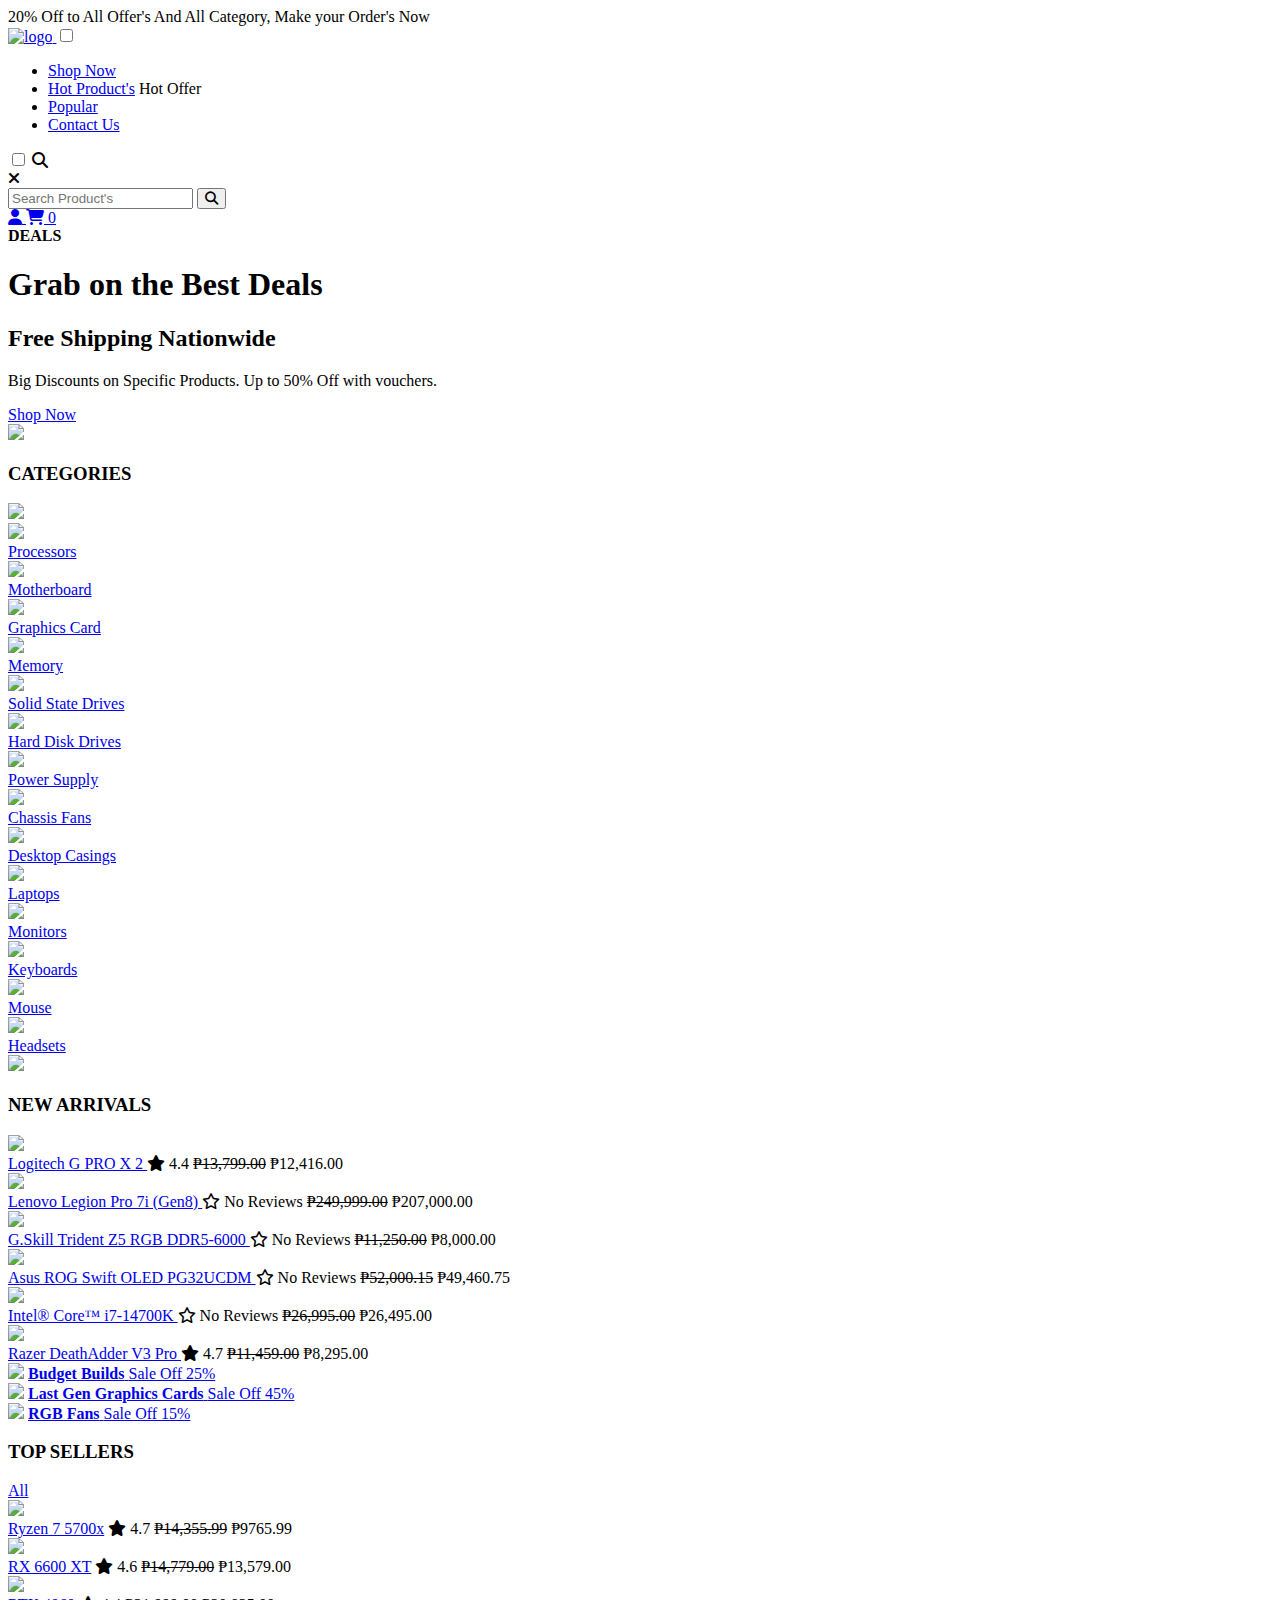
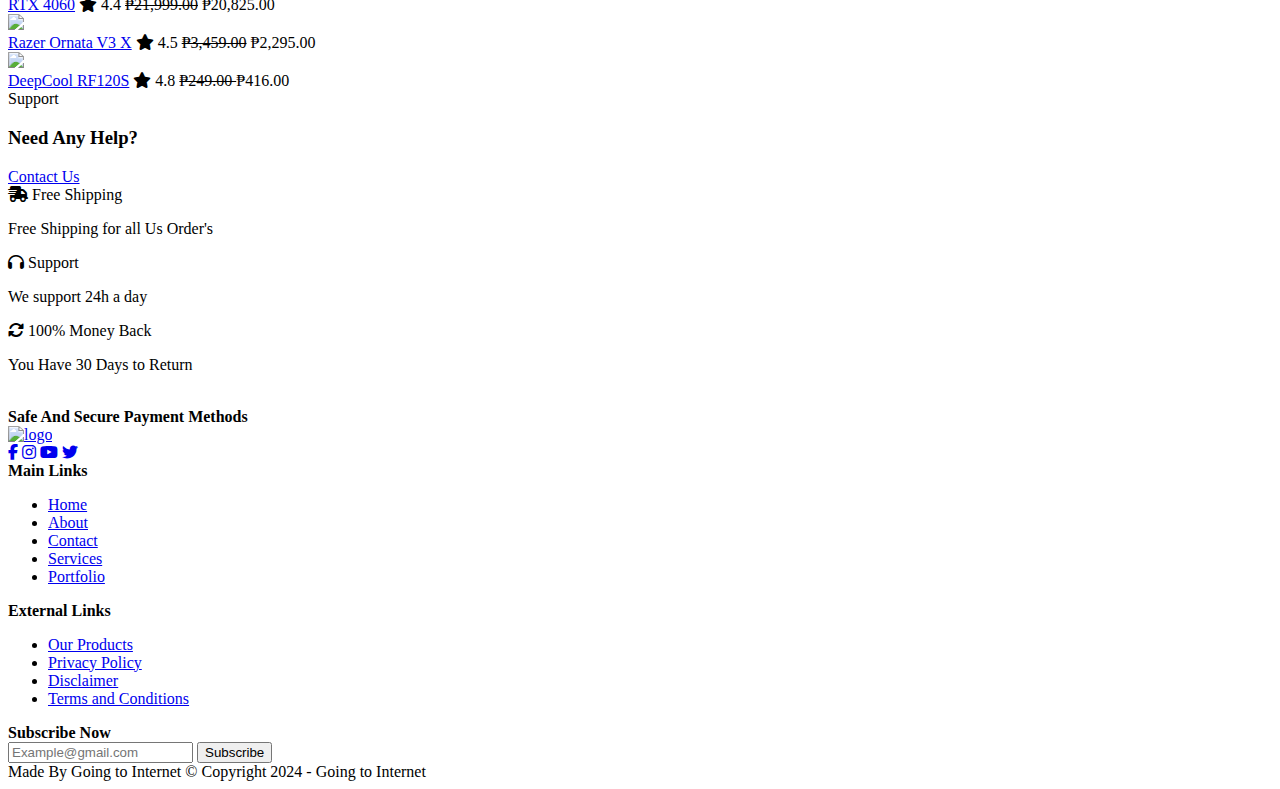
==== index.html @ 7dbdcdcd "Add files via upload" ====
<!DOCTYPE html>
<html lang="en">
  <head>
    <meta charset="UTF-8" />
    <meta name="viewport" content="width=device-width, initial-scale=1.0" />
    <title>Comp Store</title>
    <link rel="stylesheet" href="style.css" />
    <link rel="shortcut-icon" href="images/favicon.png" />
    <link rel="preconnect" href="https://fonts.googleapis.com" />
    <link rel="preconnect" href="https://fonts.gstatic.com" crossorigin />
    <link
      href="https://fonts.googleapis.com/css2?family=Poppins:ital,wght@0,100;0,200;0,300;0,400;0,500;0,600;0,700;0,800;0,900;1,100;1,200;1,300;1,400;1,500;1,600;1,700;1,800;1,900&display=swap"
      rel="stylesheet"
    />
    <link
      rel="stylesheet"
      href="https://cdnjs.cloudflare.com/ajax/libs/font-awesome/6.5.2/css/all.min.css"
    />
  </head>
  <body>
    <div class="nav-top-bar">
      <span
        >20% Off to All Offer's And All Category, Make your Order's Now</span
      >
    </div>

    <nav class="navigation">

      <a href="index.html" class="logo">
        <img src="images/logo2.png" alt="logo" />
      </a>

      <input type="checkbox" class="menu-btn" id="menu-btn" />
      <label for="menu-btn" class="menu-icon">
        <span class="nav-icon"></span>
      </label>

      <ul class="menu">
        <li><a href="product-page.html">Shop Now</a></li>
        <li>
          <a href="hot-products.html">Hot Product's</a>
          <span class="nav-label">Hot Offer</span>
        </li>
        <li><a href="#popular-product">Popular</a></li>
        <li><a href="mailto:example@mail.com">Contact Us</a></li>
      </ul>

      <div class="nav-btns">
        <!-- Search Box -->
        <input type="checkbox" id="nav-search-btn" />
        <label for="nav-search-btn" class="nav-search">
          <i class="fa-solid fa-magnifying-glass"></i>
          <form action="">
            <!--close-->
            <label for="nav-search-btn" class="nav-search-close">
              <i class="fa-solid fa-xmark"></i>
            </label>
            <div class="nav-search-box">
              <input type="text" placeholder="Search Product's" required />
              <button><i class="fa-solid fa-magnifying-glass"></i></button>
            </div>
          </form>
        </label>

        <a href="#" class="nav-user">
          <i class="fa-solid fa-user"></i>
        </a>

        <a href="#" class="nav-cart">
          <i class="fa-solid fa-cart-shopping"></i>
          <span>0</span>
        </a>
      </div>
    </nav>
    <!--navigation-end-->

    <!-- Main Section Start -->
    <section id="main">
      <div class="main-text">
        <strong>DEALS</strong>
        <h1><span>Grab on the Best Deals</span><h2> Free Shipping Nationwide <h2></h1>
        <p>
          Big Discounts on Specific Products. 
          Up to 50% Off with vouchers.
        </p>
        <a href="product-page4.html">Shop Now</a>
      </div>

      <div class="main-bg">
        <img src="images/main-bg1.jpg" />
      </div>
    </section>
    <!-- Main Section End -->

    <!--Categories-->
    <section class="category-product">
      <div class="product-heading">
        <h3>CATEGORIES</h3>
      </div>

      <div class="c-product-container">
          
          <img src="images/previous-btn.png" id="backBtn" />
          <div class="gallery">
            <div>
              <!--box1-->
                <div class="c-product-box">
                  <div class="c-product-img">
                    <img src="images/c1.png" />
                  </div>
                  <div class="c-product-text">
                    <!--TITLE-->
                    <a href="product-page.html" class="c-product-box-p-name">
                      Processors
                    </a>
                  </div>
                </div>
                <!--box2-->
                <div class="c-product-box">
                  <div class="c-product-img">
                    <img src="images/c2.png" />
                  </div>
                  <div class="c-product-text">
                    <!--TITLE-->
                    <a href="product-page2.html" class="c-product-box-p-name">
                      Motherboard
                    </a>
                  </div>
                </div>
                <!--box3-->
                <div class="c-product-box">
                  <div class="c-product-img">
                    <img src="images/c3.png" />
                  </div>
                  <div class="c-product-text">
                    <!--TITLE-->
                    <a href="product-page3.html" class="c-product-box-p-name">
                      Graphics Card
                    </a>
                  </div>
                </div>
                <!--box4-->
                <div class="c-product-box">
                  <div class="c-product-img">
                    <img src="images/c4.png" />
                  </div>
                  <div class="c-product-text">
                    <!--TITLE-->
                    <a href="product-page4.html" class="c-product-box-p-name">
                      Memory
                    </a>
                  </div>
                </div>
                <!--box5-->
                <div class="c-product-box">
                  <div class="c-product-img">
                    <img src="images/c5-1.jpg" />
                  </div>
                  <div class="c-product-text">
                    <!--TITLE-->
                    <a href="product-page5.html" class="c-product-box-p-name">
                      Solid State Drives
                    </a>
                  </div>
                </div>
                <!--box6-->
                <div class="c-product-box">
                  <div class="c-product-img">
                    <img src="images/c6-r1.png" />
                  </div>
                  <div class="c-product-text">
                    <!--TITLE-->
                    <a href="product-page5.html" class="c-product-box-p-name">
                      Hard Disk Drives
                    </a>
                  </div>
                </div>
                <!--box7-->
                <div class="c-product-box">
                  <div class="c-product-img">
                    <img src="images/c7-r.png" />
                  </div>
                  <div class="c-product-text">
                    <!--TITLE-->
                    <a href="product-page5.html" class="c-product-box-p-name">
                      Power Supply
                    </a>
                  </div>
                </div>
            </div>
            <div>
              <!--box8-->
              <div class="c-product-box">
                <div class="c-product-img">
                  <img src="images/c7-1.png" />
                </div>
                <div class="c-product-text">
                  <!--TITLE-->
                  <a href="product-page6.html" class="c-product-box-p-name">
                    Chassis Fans
                  </a>
                </div>
              </div>
                <!--box9-->
                <div class="c-product-box">
                  <div class="c-product-img">
                    <img src="images/c7.webp" />
                  </div>
                  <div class="c-product-text">
                    <!--TITLE-->
                    <a href="product-page6.html" class="c-product-box-p-name">
                      Desktop Casings
                    </a>
                  </div>
                </div>
                <!--box10-->
                <div class="c-product-box">
                  <div class="c-product-img">
                    <img src="images/c8.jpg" />
                  </div>
                  <div class="c-product-text">
                    <!--TITLE-->
                    <a href="product-page5.html" class="c-product-box-p-name">
                      Laptops
                    </a>
                  </div>
                </div>
                <!--box11-->
                <div class="c-product-box">
                  <div class="c-product-img">
                    <img src="images/c9.png" />
                  </div>
                  <div class="c-product-text">
                    <!--TITLE-->
                    <a href="product-page6.html" class="c-product-box-p-name">
                      Monitors
                    </a>
                  </div>
                </div>
                <!--box12-->
                <div class="c-product-box">
                  <div class="c-product-img">
                    <img src="images/c10.jpg" />
                  </div>
                  <div class="c-product-text">
                    <!--TITLE-->
                    <a href="product-page6.html" class="c-product-box-p-name">
                      Keyboards
                    </a>
                  </div>
                </div>
                <!--box13-->
                <div class="c-product-box">
                  <div class="c-product-img">
                    <img src="images/c11.png" />
                  </div>
                  <div class="c-product-text">
                    <!--TITLE-->
                    <a href="product-page6.html" class="c-product-box-p-name">
                      Mouse
                    </a>
                  </div>
                </div>
                <!--box14-->
                <div class="c-product-box">
                  <div class="c-product-img">
                    <img src="images/c14.png" />
                  </div>
                  <div class="c-product-text">
                    <!--TITLE-->
                    <a href="product-page6.html" class="c-product-box-p-name">
                      Headsets
                    </a>
                  </div>
                </div>
            </div>
          </div>
          <img src="images/next-btn.png" id="nextBtn" />
      </div>
    </section>

    <!-- RECENT PRODUCT -->
    <section class="recent-product">
      <!--heading-->
      <div class="product-heading">
        <h3>NEW ARRIVALS</h3>
      </div>

      <div class="r-product-container">
        
        <!--box1-->
        <div class="r-product-box">
          <div class="r-product-img">
            <img src="images/r1-3.png"/>
          </div>
          <div class="r-product-text">
            <!--TITLE-->
            <a href="product-page.html" class="product-box-p-name">
              Logitech G PRO X 2
            </a>
            <!--RATING-->
              <span class="rating">
                <i class="fa-solid fa-star"></i>
              <span>4.4</span>
              </span>
            <!--PRICE-->
            <span class="p-box-price"><del>₱13,799.00</del>
              ₱12,416.00 </span>
            </span>
          </div>
        </div>
        <!--box2-->
        <div class="r-product-box">
          <div class="r-product-img">
            <img src="images/r2-1.png" />
          </div>
          <div class="r-product-text">
            <!--TITLE-->
            <a href="product-page2.html" class="product-box-p-name">
              Lenovo Legion Pro 7i (Gen8)
            </a>
            <!--RATING-->
              <span class="rating">
                <i class="fa-regular fa-star"></i>
              <span>No Reviews</span>
              </span>
            <!--PRICE-->
            <span class="p-box-price"><del>
              ₱249,999.00</del>
              ₱207,000.00 </span>
            </span>
          </div>
        </div>
        <!--box3-->
        <div class="r-product-box">
          <div class="r-product-img">
            <img src="images/r3.webp" />
          </div>
          <div class="r-product-text">
            <!--TITLE-->
            <a href="product-page3.html" class="product-box-p-name">
              G.Skill Trident Z5 RGB DDR5-6000
            </a>
             <!--RATING-->
             <span class="rating">
              <i class="fa-regular fa-star"></i>
            <span>No Reviews</span>
            </span>
            <!--PRICE-->
            <span class="p-box-price"><del>₱11,250.00</del>
              ₱8,000.00 </span>
            </span>
          </div>
        </div>
        <!--box4-->
        <div class="r-product-box">
          <div class="r-product-img">
            <img src="images/r4.png" />
          </div>
          <div class="r-product-text">
            <!--TITLE-->
            <a href="product-page4.html" class="product-box-p-name">
              Asus ROG Swift OLED PG32UCDM
            </a>
            <!--RATING-->
            <span class="rating">
              <i class="fa-regular fa-star"></i>
            <span>No Reviews</span>
            </span>
            <!--PRICE-->
            <span class="p-box-price"><del>₱52,000.15</del>
              ₱49,460.75 </span>
            </span>
          </div>
        </div>
        <!--box5-->
        <div class="r-product-box">
          <div class="r-product-img">
            <img src="images/r5-1.webp" />
          </div>
          <div class="r-product-text">
            <!--TITLE-->
            <a href="product-page5.html" class="product-box-p-name">
              Intel® Core™ i7-14700K
            </a>
            <!--RATING-->
            <span class="rating">
              <i class="fa-regular fa-star"></i>
            <span>No Reviews</span>
            </span>
            <!--PRICE-->
            <span class="p-box-price"><del>₱26,995.00</del>
              ₱26,495.00 </span>
            </span>
          </div>
        </div>
        <!--box6-->
        <div class="r-product-box">
          <div class="r-product-img">
            <img src="images/r6.jpg" />
          </div>
          <div class="r-product-text">
            <!--TITLE-->
            <a href="product-page6.html" class="product-box-p-name">
              Razer DeathAdder V3 Pro
            </a>
             <!--RATING-->
            <span class="rating">
              <i class="fa-solid fa-star"></i>
            <span>4.7</span>
            </span>
            <!--PRICE-->
            <span class="p-box-price"><del>₱11,459.00</del>
              ₱8,295.00</span>
            </span>
          </div>
        </div>

      </div>
    </section>

    <!--SALE-->
    <section class="sale">
      <!--box1-->
      <div class="sale-box">
        <img src="images/sale1.png" />
        <a href="#" class="sale-text">
          <strong>Budget Builds</strong>
          <span>Sale Off 25%</span>
        </a>
      </div>

      <!--box2-->
      <div class="sale-box">
        <img src="images/sale2.png" />
        <a href="#" class="sale-text">
          <strong>Last Gen Graphics Cards</strong>
          <span>Sale Off 45%</span>
        </a>
      </div>

      <!--box3-->
      <div class="sale-box">
        <img src="images/sale3.png" />
        <a href="#" class="sale-text">
          <strong>RGB Fans</strong>
          <span>Sale Off 15%</span>
        </a>
      </div>
    </section>

    <!--POPULAR PRODUCT-->
    <section id="popular-product">
      <!--heading-popular-->
      <div class="product-heading">
        <h3>TOP SELLERS</h3>
        <a href="hot-products.html">All</a>
      </div>

      <!--container-->
      <div class="popular-product-container">
        <!--box1-->
        <div class="product-box">
          <a href="#" class="product-img">
            <img src="images/ts1.jpg" />
          </a>

          <div class="product-text">
            <a href="#" class="product-box-p-name">Ryzen 7 5700x</a>
              <span class="rating">
                <i class="fa-solid fa-star"></i>
              <span>4.7</span>
            <!--PRICE-->
            <span class="p-box-price"><del>₱14,355.99</del>
              ₱9765.99 </span>
            </span>
          </div>
        </div>

        <!--box2-->
        <div class="product-box">
          <a href="#" class="product-img">
            <img src="images/ts23.jpg" />
          </a>

          <div class="product-text">
            <a href="#" class="product-box-p-name">RX 6600 XT</a>
            <!--RATING-->
            <span class="rating">
              <i class="fa-solid fa-star"></i>
            <span>4.6</span>
           <!--PRICE-->
           <span class="p-box-price"><del>₱14,779.00</del>
            ₱13,579.00 </span>
          </span>
          </div>
        </div>

        <!--box3-->
        <div class="product-box">
          <a href="#" class="product-img">
            <img src="images/ts3.png" />
          </a>

          <div class="product-text">
            <a href="#" class="product-box-p-name">RTX 4060</a>
           <!--RATING-->
           <span class="rating">
            <i class="fa-solid fa-star"></i>
          <span>4.4</span>
           <!--PRICE-->
           <span class="p-box-price"><del>₱21,999.00</del>
            ₱20,825.00 </span>
          </span>
          </div>
        </div>

        <!--box4-->
        <div class="product-box">
          <a href="#" class="product-img">
            <img src="images/ts4.webp" />
          </a>

          <div class="product-text">
            <a href="#" class="product-box-p-name">Razer Ornata V3 X</a>
            <!--RATING-->
            <span class="rating">
              <i class="fa-solid fa-star"></i>
            <span>4.5</span>
            <!--PRICE-->
            <span class="p-box-price"><del>₱3,459.00</del>
              ₱2,295.00 </span>
            </span>
          </div>
        </div>

        <!--box5-->
        <div class="product-box">
          <a href="#" class="product-img">
            <img src="images/ts5.jpg" />
          </a>

          <div class="product-text">
            <a href="#" class="product-box-p-name">DeepCool RF120S</a>
            <!--RATING-->
            <span class="rating">
              <i class="fa-solid fa-star"></i>
            <span>4.8</span>
            <!--PRICE-->
            <span class="p-box-price"><del>₱249.00
              </del>
              ₱416.00</span>
            </span>
          </div>
        </div>
      </div>
    </section>

    <!--contact-->
    <section class="home-contact">
      <div class="h-contact-text">
        <span>Support</span>
        <h3>Need Any Help?</h3>
        <a href="#">Contact Us</a>
      </div>
    </section>

    <!--SERVIcES-->
    
    <!--services1-->
    <section class="services">
      <div class="services-box">
        <i class="fa-solid fa-truck-fast"></i>
        <span>Free Shipping</span>
        <p>Free Shipping for all Us Order's</p>
      </div>

      <!--services2-->
      <div class="services-box">
        <i class="fa-solid fa-headphones"></i>
        <span>Support</span>
        <p>We support 24h a day</p>
      </div>

      <!--services3-->
      <div class="services-box">
        <i class="fa-solid fa-rotate"></i>
        <span>100% Money Back</span>
        <p>You Have 30 Days to Return</p>
      </div>
    </section>

    <!--footer-->
    <footer>
      <div class="footer-payment">
        <div class="footer-payment-logos">
          <img src="images/master_card.png" alt="" />
          <img src="images/visa.png" alt="" />
          <img src="images/paypal.png" alt="" />
          <img src="images/ebay.png" alt="" />
        </div>

        <strong>Safe And Secure Payment Methods</strong>
      </div>

      <!--footer container start-->
      <div class="footer-container">
        <div class="footer-company-box">
          <a href="index.html" class="logo">
            <img src="images/KPC logo-w.png" alt="logo" />
          </a>
          <div class="footer-social"></div>
          <a href="#"><i class="fa-brands fa-facebook-f"></i></a>
          <a href="#"><i class="fa-brands fa-instagram"></i></a>
          <a href="#"><i class="fa-brands fa-youtube"></i></a>
          <a href="#"><i class="fa-brands fa-twitter"></i></a>
        </div>

        <!--LINK-->
        <div class="footer-link-box">
          <strong>Main Links</strong>
          <ul>
            <li><a href="#">Home</a></li>
            <li><a href="#">About</a></li>
            <li><a href="#">Contact</a></li>
            <li><a href="#">Services</a></li>
            <li><a href="#">Portfolio</a></li>
          </ul>
        </div>
        <div class="footer-link-box">
          <strong>External Links</strong>
          <ul>
            <li><a href="#">Our Products</a></li>
            <li><a href="#">Privacy Policy</a></li>
            <li><a href="#">Disclaimer</a></li>
            <li><a href="#">Terms and Conditions</a></li>
          </ul>
        </div>

        <div class="footer-subscribe">
          <strong>Subscribe Now</strong>
          <div class="subscribe-box">
            <input type="email" placeholder="Example@gmail.com" required />
            <button>Subscribe</button>
          </div>
        </div>
      </div>
      <!--footer container end-->

      <!--bottom-footer-->
      <div class="footer-bottom">
        <span class="footer-owner">Made By Going to Internet</span>
        <span class="copyright">© Copyright 2024 - Going to Internet</span>
      </div>
    </footer>

    <script src="main.js"></script>
  </body>
</html>
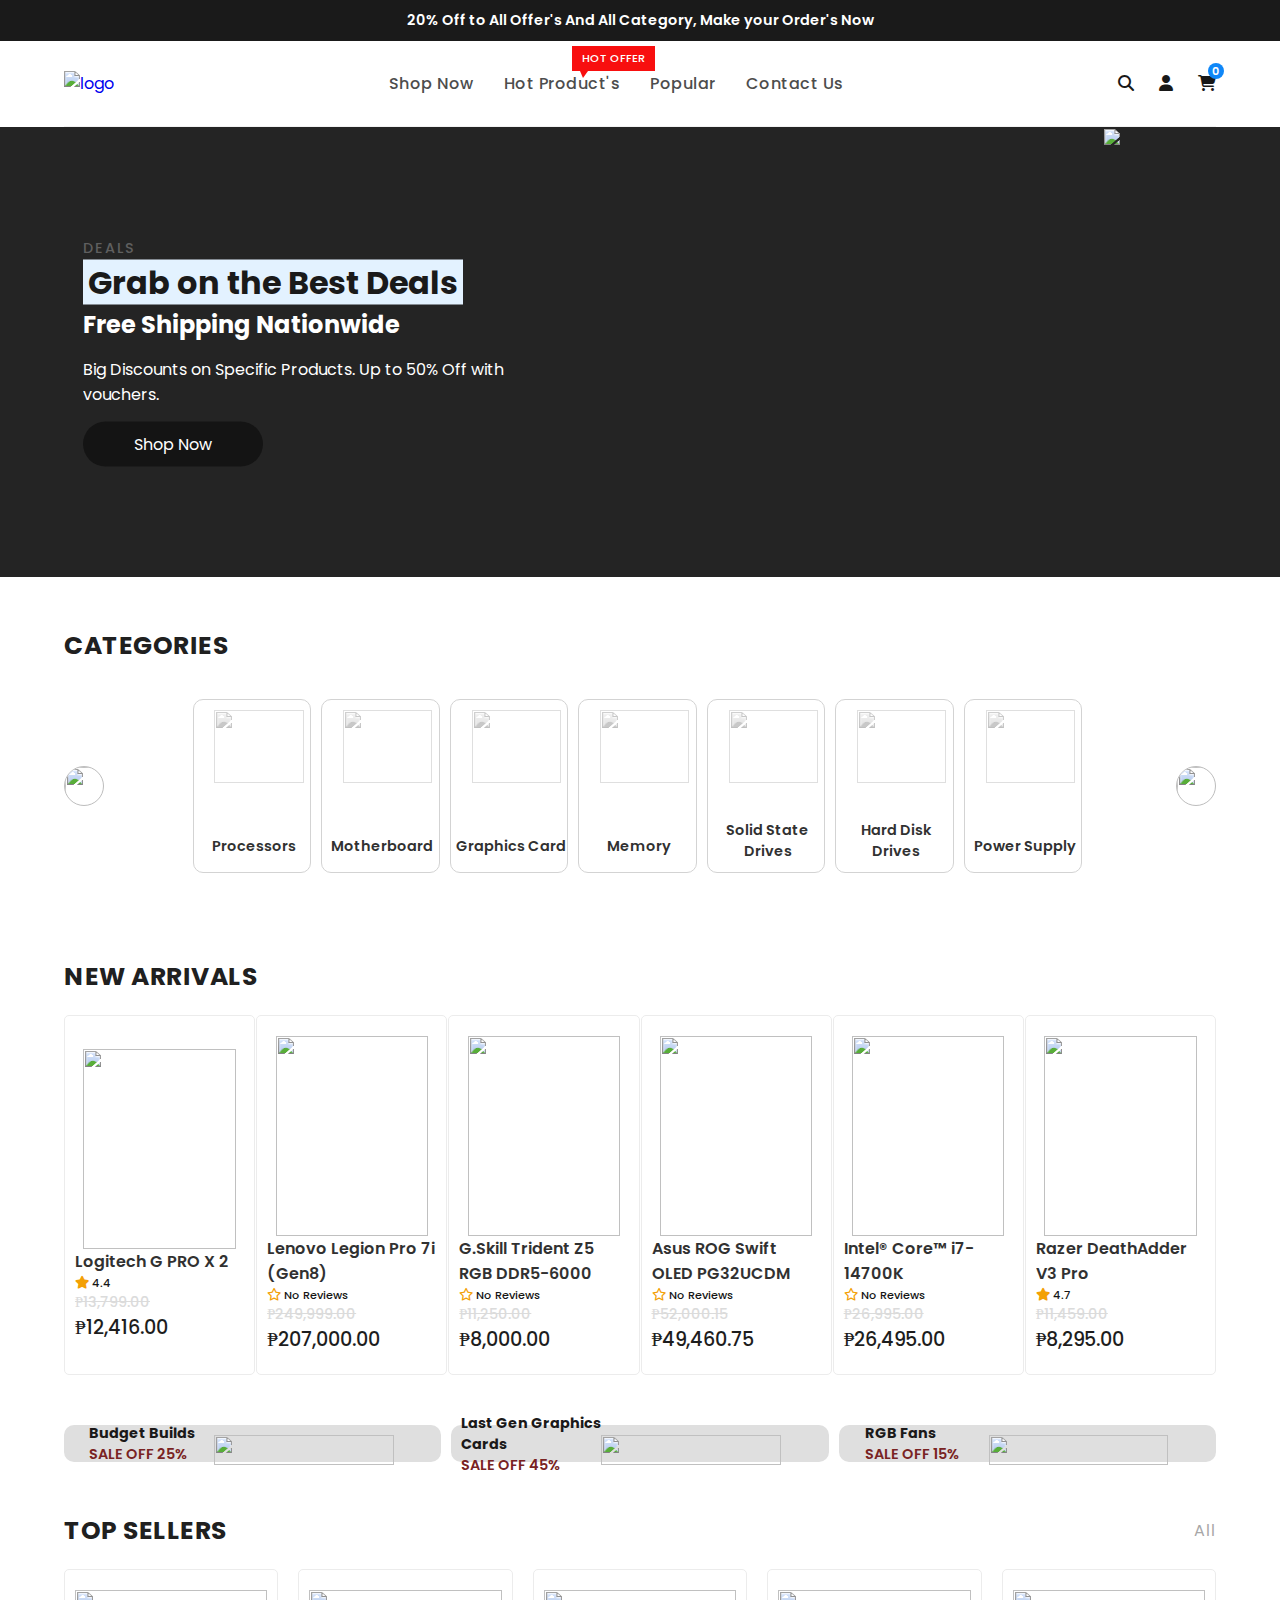
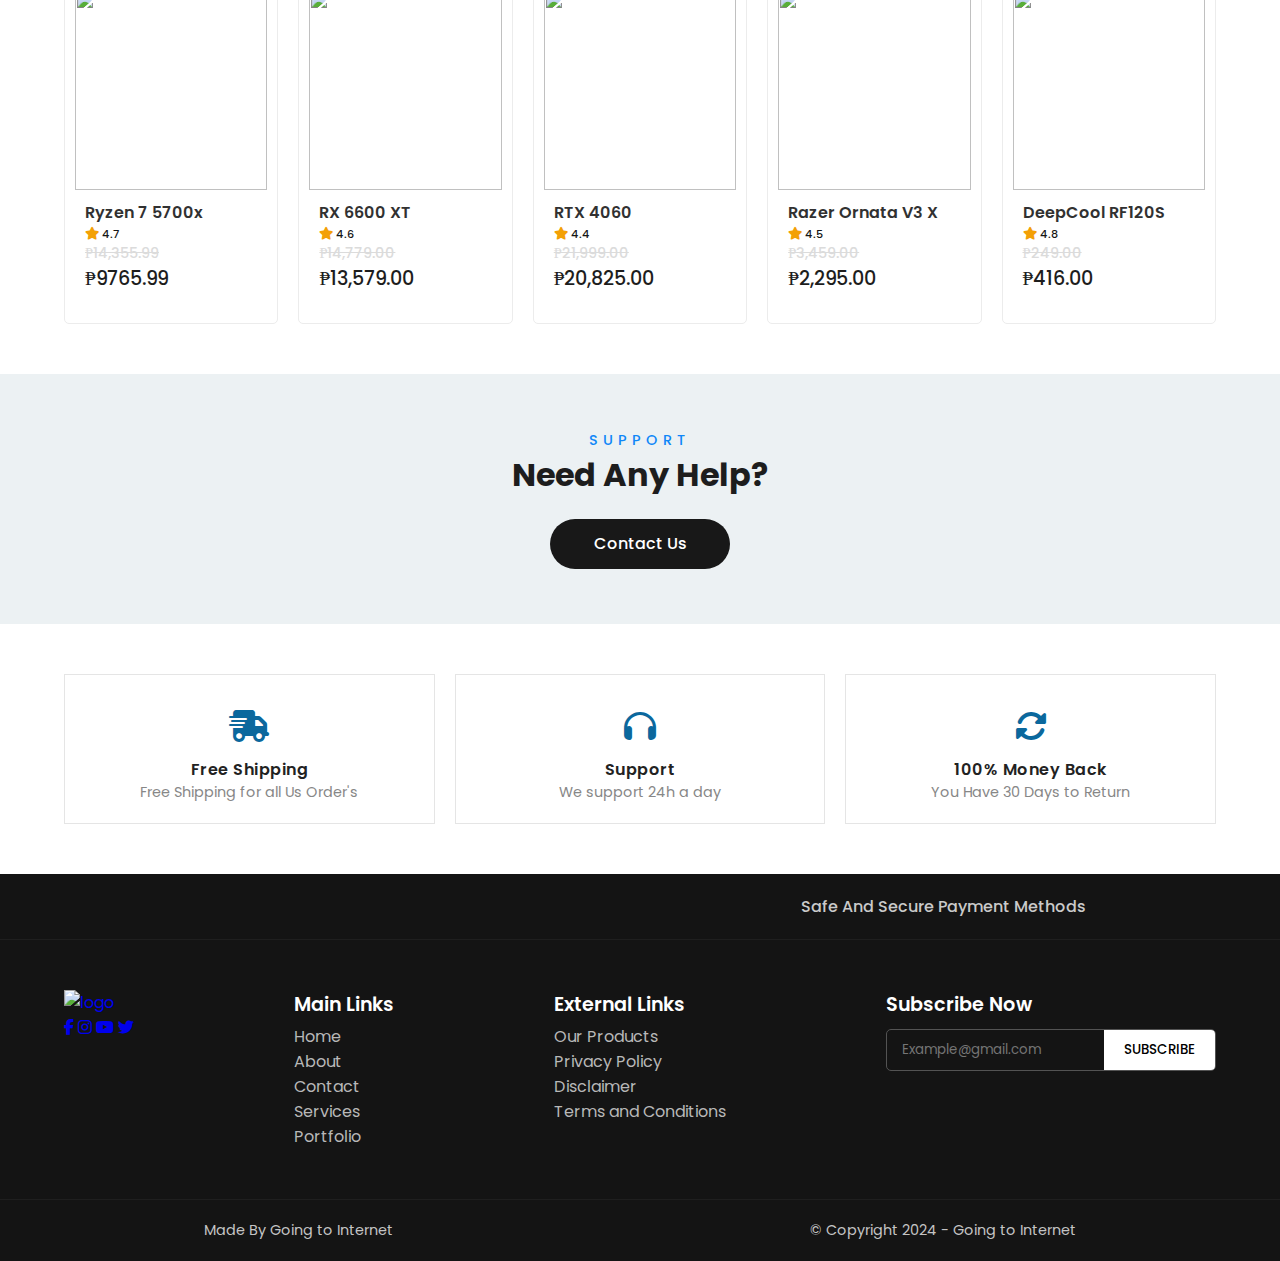
==== commit 95acb2f4: "Add files via upload" ====
--- a/index.html
+++ b/index.html
@@ -654,6 +654,6 @@
       </div>
     </footer>
 
-    <script src="main.js"></script>
+    <script src="js/gallery.js"></script>
   </body>
 </html>--- a/style.css
+++ b/style.css
@@ -0,0 +1,1759 @@
+* {
+    margin: 0px;
+    padding: 0px;
+    box-sizing: border-box;
+    font-family: poppins;
+    scroll-behavior: smooth;
+}
+
+a {
+    text-decoration: none;
+}
+
+ul {
+    list-style: none;
+}
+
+.logo img {
+    max-width: 180px;
+    max-height: 40px;
+    width: 100%;
+    height: 100%;
+    display: flex;
+    justify-content: center;
+    align-items: center;
+    object-fit: contain;
+    object-position: center;
+}
+
+.nav-top-bar {
+    background-color: #1a1a1a;
+    padding: 10px 5px;
+    display: flex;
+    justify-content: center;
+    align-items: center;
+    text-align: center;
+    color: #ffffff;
+    font-size: 0.9rem;
+    font-weight: 600;
+}
+
+.navigation {
+    display: flex;
+    justify-content: space-between;
+    align-items: center;
+    max-width: 1200px;
+    width: 90%;
+    margin: auto;
+    background-color: #ffffff;
+    border-bottom: 1px solid #e2e2e26e;
+    padding: 30px 0px;
+}
+
+.menu {
+    display: flex;
+    justify-content: center;
+    align-items: center;
+}
+
+.menu li a {
+    margin: 0px 15px;
+    color: #4d4d4d;
+    letter-spacing: 0.5px;
+    font-weight: 500;
+}
+
+.menu li {
+    position: relative;
+}
+
+.nav-label {
+    padding: 4px 10px;
+    background-color: #f80f0f;
+    color: #ffffff;
+    font-weight: 500;
+    display: flex;
+    justify-content: center;
+    align-items: center;
+    font-size: 0.7rem;
+    text-transform: uppercase;
+    position: absolute;
+    top: -25px;
+    right: -20px;
+    cursor: pointer;
+}
+
+.nav-label::after {
+    content: '';
+    width: 0px;
+    height: 0px;
+    border-bottom: 5px solid transparent;
+    border-left: 3px solid transparent;
+    border-top: 7px solid #f80f0f;
+    border-right: 5px solid transparent;
+    position: absolute;
+    left: 10%;
+    top: 100%;
+
+}
+
+.menu li a:hover {
+    color: #181818;
+    font-weight: 600;
+}
+
+.nav-btns {
+    display: flex;
+    justify-content: center;
+    align-items: center;
+    grid-gap: 25px;
+}
+
+.nav-btns a {
+    color: #181818;
+    font-size: 1rem;
+}
+
+.nav-cart {
+    position: relative;
+}
+
+.nav-cart span {
+    position: absolute;
+    right: -8px;
+    top: -8px;
+    background-color: #0f87f8;
+    color: #ffffff;
+    width: 16px;
+    height: 16px;
+    display: flex;
+    justify-content: center;
+    align-items: center;
+    border-radius: 50%;
+    font-weight: 600;
+    font-size: 0.7rem;
+}
+
+.nav-btns label {
+    color: #181818;
+    cursor: pointer;
+}
+
+.nav-search form {
+    position: fixed;
+    left: 0px;
+    top: 0px;
+    width: 100%;
+    height: 100%;
+    background-color: #14141446;
+    z-index: 100;
+    display: none;
+    flex-direction: column;
+    justify-content: center;
+    align-items: center;
+}
+
+#nav-search-btn:checked~.nav-search form {
+    display: flex;
+}
+
+#nav-search-btn {
+    display: none;
+}
+
+.nav-search-close i {
+    color: #ffffff;
+}
+
+.nav-search-box {
+    max-width: 600px;
+    width: 90%;
+    height: 45px;
+    background-color: #ffffff;
+    border-radius: 30px;
+    display: flex;
+    justify-content: space-between;
+    align-items: center;
+    box-shadow: 2px 2px 30px rgba(0, 0, 0, 0.12);
+    padding: 0px 2.5px;
+}
+
+.nav-search-box button {
+    width: 40px;
+    height: 40px;
+    border-radius: 50%;
+    background-color: #0f87f8;
+    color: #ffffff;
+    border: none;
+    outline: none;
+    cursor: pointer;
+}
+
+.nav-search-box input {
+    width: 90%;
+    padding: 0px 20px;
+    background-color: transparent;
+    border: none;
+    outline: none;
+}
+
+.nav-search-close {
+    width: 50px;
+    height: 50px;
+    display: flex;
+    justify-content: center;
+    align-items: center;
+    background-color: #272727;
+    margin-bottom: 20px;
+    cursor: pointer;
+    margin-bottom: 20px;
+    border-radius: 50%;
+}
+
+
+#main {
+    width: 100%;
+    min-height: 450px;
+    background-color: #141414ee;
+    position: relative;
+}
+
+.main-text {
+    position: absolute;
+    left: 10%;
+    top: 50%;
+    transform: translate(-10%, -50%);
+    display: flex;
+    flex-direction: column;
+    max-width: 450px;
+    padding: 20px 0px;
+    z-index: 3;
+}
+
+.main-text strong {
+    color: #5f5f5f;
+    text-transform: uppercase;
+    letter-spacing: 2px;
+    font-size: 0.9rem;
+    font-weight: 500;
+}
+
+.main-text h1 {
+    font-size: 2rem;
+    color: #1a1a1a;
+}
+
+.main-text h2 {
+    font-size: 1.5rem;
+    color: #ffffff;
+}
+
+.main-text h1 span {
+    background-color: #e3f2ff;
+    padding: 0px 5px;
+}
+
+.main-text p {
+    color: #ffffff;
+    margin: 15px 0px;
+    display: -webkit-box;
+    -webkit-line-clamp: 2;
+    -webkit-box-orient: vertical;
+    overflow: hidden;
+    text-overflow: ellipsis;
+}
+
+.main-text a {
+    width: 180px;
+    height: 45px;
+    display: flex;
+    justify-content: center;
+    align-items: center;
+    border-radius: 30px;
+    background-color: #141414;
+    color: #ffffff;
+}
+
+.main-bg {
+    position: absolute;
+    right: 10px;
+    top: 0px;
+    height: 100%;
+    margin-right: 150px;
+}
+
+.main-bg img {
+    height: 100%;
+    object-fit: contain;
+    object-position: center right;
+}
+
+
+/*GALLERY-Categories*/
+.gallery {
+    margin: 30px auto;
+    display: flex;
+    overflow-x: scroll;
+}
+
+.gallery div {
+    width: 100%;
+    display: grid;
+    grid-template-columns: repeat(auto-fill, minmax(140px, 1fr));
+    grid-gap: 10px;
+    padding: 5px;
+    flex: none;
+}
+
+.gallery div img {
+    filter: grayscale(100%);
+    transition: transform 0.5s;
+    opacity: 0.5;
+}
+
+.gallery div img:hover {
+    filter: grayscale(0);
+    cursor: pointer;
+    transform: scale(1.1);
+    opacity: 1;
+}
+
+
+.gallery::-webkit-scrollbar {
+    display: none;
+}
+
+#nextBtn,
+#backBtn {
+    cursor: pointer;
+    background-color: #ffffff;
+    color: #fff;
+    border: 1px solid #bdbdbd;
+    border-radius: 50%;
+    width: 40px;
+    height: 40px;
+    text-align: center;
+    line-height: 40px;
+    cursor: pointer;
+}
+
+#nextBtn {
+    margin-left: -25px;
+}
+
+#backBtn {
+    margin-right: -25px;
+    z-index: 1;
+}
+
+.category-product {
+    margin: 50px auto;
+    max-width: 1200px;
+    width: 90%;
+}
+
+.c-product-container {
+    width: 100%;
+    display: grid;
+    display: flex;
+    align-items: center;
+    justify-content: center;
+}
+
+.c-product-box {
+    background-color: #ffffff;
+    border-radius: 10px;
+    border: 1.5px solid #d3d3d3;
+    transition: all ease 0.3s;
+    text-align: center;
+}
+
+.c-product-box .c-product-img {
+    width: 100%;
+    height: 150px;
+    object-fit: contain;
+}
+
+.c-product-box .c-product-img img {
+    width: 90%;
+    height: 90%;
+    object-fit: contain;
+    object-position: center;
+    justify-content: center;
+    align-items: center;
+    margin-left: 6px;
+}
+
+.c-product-text {
+    flex-direction: column;
+    justify-content: center;
+    align-items: center;
+}
+
+.c-product-text .c-product-box-p-name,
+.c-product-text .c-product-box-p-name {
+    color: #313131;
+    font-size: 0.9rem;
+    font-weight: 600;
+    display: -webkit-box;
+    -webkit-line-clamp: 2;
+    -webkit-box-orient: vertical;
+    overflow: hidden;
+    text-overflow: ellipsis;
+}
+
+/*New Arrivals*/
+.recent-product {
+    margin: 50px auto;
+    max-width: 1200px;
+    width: 90%;
+}
+
+.product-heading {
+    display: flex;
+    justify-content: space-between;
+    align-items: center;
+    width: 100%;
+    margin: auto;
+}
+
+.product-heading h3 {
+    font-size: 1.56rem;
+    font-weight: 700;
+    color: #202020;
+    letter-spacing: 0.5px;
+}
+
+.product-heading a {
+    color: #a7a7a7;
+    font-weight: 400;
+    letter-spacing: 1px;
+}
+
+.r-product-container {
+    display: grid;
+    grid-template-columns: repeat(6, 1fr);
+    grid-gap: 1px;
+    width: 100%;
+    margin: 20px auto;
+}
+
+.r-product-box {
+    max-width: 100%;
+    width: 100%;
+    background-color: #ffffff;
+    display: flex;
+    flex-direction: column;
+    align-items: center;
+    justify-content: center;
+    border-radius: 5px;
+    border: 1px solid #ececec;
+    padding: 20px 10px;
+    transition: all ease 0.3s;
+}
+
+.r-product-box:hover {
+    box-shadow: 2px 6px 16px rgba(0, 0, 0, 0.3);
+}
+
+.r-product-box .r-product-img {
+    width: 90%;
+    height: 200px;
+    object-fit: cover;
+
+}
+
+.r-product-box .r-product-img img {
+    width: 100%;
+    height: 100%;
+    object-fit: contain;
+    object-position: center;
+}
+
+.r-product-text {
+    display: flex;
+    flex-direction: column;
+    width: 100%;
+    justify-content: center;
+    align-items: flex-start;
+}
+
+.r-product-text p {
+    font-weight: 400;
+    color: #575757;
+    font-size: 0.9rem;
+    display: -webkit-box;
+    -webkit-line-clamp: 2;
+    -webkit-box-orient: vertical;
+    overflow: hidden;
+    text-overflow: ellipsis;
+    margin-top: 10px;
+    width: 100%;
+}
+
+.overview-product #details p {
+    display: flex;
+    flex-direction: column;
+    width: 100%;
+    justify-content: center;
+    align-items: flex-start;
+}
+
+.r-product-text .product-box-p-name,
+.product-text .product-box-p-name {
+    color: #313131;
+    font-size: 1rem;
+    font-weight: 600;
+    display: -webkit-box;
+    -webkit-line-clamp: 2;
+    -webkit-box-orient: vertical;
+    overflow: hidden;
+    text-overflow: ellipsis;
+}
+
+.r-product-text .p-box-category,
+.product-text .p-box-category {
+    font-size: 0.9rem;
+    color: #4e4e4e;
+}
+
+.r-product-text .p-box-price,
+.product-text .p-box-price {
+    color: #1d1d1d;
+    font-weight: 500;
+    font-size: 1.2rem;
+    display: flex;
+    flex-direction: column;
+    width: 95%;
+    justify-content: center;
+    align-items: flex-start;
+}
+
+.r-product-text .p-box-price del,
+.product-text del {
+    color: #dbdbdb;
+    font-size: 0.9rem;
+}
+
+.rating {
+    color: #f3a006;
+    font-size: 0.8rem;
+    margin-right: -10px;
+}
+
+.rating span {
+    color: #161616;
+    font-weight: 500;
+    width: 100%;
+    font-size: 0.7rem;
+}
+
+/*SALE*/
+.sale {
+    max-width: 1200px;
+    width: 90%;
+    margin: 20px auto;
+    display: grid;
+    grid-template-columns: 1fr 1fr 1fr;
+    grid-gap: 10px;
+}
+
+.sale-box {
+    width: 100%;
+    max-width: 450px;
+    border-radius: 10px;
+    position: relative;
+    padding-left: 100px;
+    background-color: #dfdfdf;
+}
+
+.sale-box img {
+    width: 95%;
+    height: 95%;
+    padding-left: 50px;
+    object-fit: cover;
+}
+
+.sale-text {
+    position: absolute;
+    left: 10%;
+    top: 50%;
+    transform: translate(-20%, -50%);
+    display: flex;
+    flex-direction: column;
+    color: #1b1919;
+}
+
+.sale-text strong {
+    font-size: 1rem;
+    font-weight: 700;
+    max-width: 180px;
+}
+
+.sale-text span {
+    font-size: 1rem;
+    color: #792323;
+    font-weight: 600;
+    text-transform: uppercase;
+}
+
+/*Popular Products*/
+#popular-product {
+    max-width: 1200px;
+    width: 90%;
+    margin: 50px auto;
+}
+
+.popular-product-container {
+    display: grid;
+    grid-template-columns: 1fr 1fr 1fr 1fr 1fr;
+    grid-gap: 20px;
+    width: 100%;
+    margin: 20px auto;
+}
+
+.product-box {
+    max-width: 100%;
+    width: 100%;
+    background-color: #ffffff;
+    display: flex;
+    flex-direction: column;
+    align-items: center;
+    justify-content: center;
+    border-radius: 5px;
+    border: 1px solid #ececec;
+    padding: 20px 10px;
+    transition: all ease 0.3s;
+}
+
+.product-box:hover {
+    box-shadow: 2px 6px 16px rgba(0, 0, 0, 0.3);
+}
+
+.product-box .product-img {
+    width: 100%;
+    height: 200px;
+    object-fit: cover;
+}
+
+.product-box .product-img img {
+    width: 100%;
+    height: 100%;
+    object-fit: contain;
+    object-position: center;
+}
+
+.product-text {
+    display: flex;
+    flex-direction: column;
+    width: 100%;
+    justify-content: center;
+    align-items: flex-start;
+    padding: 10px;
+}
+
+.product-text p {
+    font-weight: 400;
+    color: #575757;
+    font-size: 0.9rem;
+    display: -webkit-box;
+    -webkit-line-clamp: 2;
+    -webkit-box-orient: vertical;
+    overflow: hidden;
+    text-overflow: ellipsis;
+    margin-top: 10px;
+    width: 100%;
+}
+
+/*contact*/
+.home-contact {
+    width: 100%;
+    min-height: 250px;
+    display: flex;
+    flex-direction: column;
+    justify-content: center;
+    align-items: center;
+    background-color: #f2f2f2;
+    position: relative;
+}
+
+.h-contact-text {
+    position: absolute;
+    left: 0px;
+    top: 0px;
+    width: 100%;
+    height: 100%;
+    background-color: #a4e2ff15;
+    display: flex;
+    flex-direction: column;
+    justify-content: center;
+    align-items: center;
+    z-index: 3;
+}
+
+.h-contact-text span {
+    text-transform: uppercase;
+    letter-spacing: 5px;
+    font-weight: 500;
+    font-size: 0.9rem;
+    color: #0f87f8;
+}
+
+.h-contact-text h3 {
+    font-size: 2rem;
+    color: #1d1d1d;
+    text-align: center;
+    max-width: 400px;
+}
+
+.h-contact-text a {
+    width: 180px;
+    height: 50px;
+    display: flex;
+    justify-content: center;
+    align-items: center;
+    background-color: #181818;
+    color: #ffffff;
+    border-radius: 25px;
+    margin-top: 20px;
+    font-weight: 500;
+}
+
+/*SERVICES*/
+.services {
+    max-width: 1200px;
+    width: 90%;
+    margin: 50px auto;
+    display: grid;
+    grid-template-columns: 1fr 1fr 1fr;
+    grid-gap: 20px;
+}
+
+.services-box {
+    display: flex;
+    flex-direction: column;
+    justify-content: center;
+    align-items: center;
+    border: 1px solid rgba(0, 0, 0, 0.1);
+    width: 100%;
+    max-width: 100%;
+    padding: 20px;
+}
+
+.services-box i {
+    color: #0b689d;
+    font-size: 2rem;
+    margin: 15px;
+}
+
+.services-box span {
+    color: #222222;
+    font-weight: 600;
+    letter-spacing: 0.5px;
+    font-size: 1rem;
+}
+
+.services-box p {
+    color: #878787;
+    font-size: 0.9rem;
+    text-align: center;
+}
+
+/*footer*/
+.footer-payment {
+    display: flex;
+    justify-content: space-around;
+    align-items: center;
+    background-color: #141414;
+    padding: 20px 0px;
+    border-bottom: 1px solid #1f1f1f;
+}
+
+.footer-payment strong {
+    color: #cacaca;
+    font-size: 1rem;
+    font-weight: 500;
+}
+
+.footer-payment-logos {
+    display: flex;
+    justify-content: center;
+    flex-wrap: wrap;
+    align-items: center;
+    grid-gap: 20px;
+}
+
+.footer-payment-logos img {
+    height: 25px;
+    margin: 0px 20px;
+    object-fit: contain;
+    object-position: center;
+}
+
+footer {
+    background-color: #141414;
+    width: 100%;
+}
+
+.footer-container {
+    max-width: 1200px;
+    width: 90%;
+    margin: 0px auto;
+    display: flex;
+    justify-content: space-between;
+    align-items: flex-start;
+    padding: 50px 0px;
+}
+
+.footer-company-box,
+.footer-subscribe {
+    max-width: 330px;
+}
+
+.footer-company-box .footer-logo {
+    color: #ffffff;
+    font-size: 1.8rem;
+    text-transform: uppercase;
+    font-weight: 800;
+    letter-spacing: 1px;
+}
+
+.footer-company-box p,
+.footer-subscribe p {
+    color: #dfdfdf;
+    margin: 5px 0px;
+}
+
+.footer-social {
+    display: flex;
+    align-items: center;
+    flex-wrap: wrap;
+}
+
+.footer-social a {
+    margin-top: 10px;
+    margin-right: 10px;
+    width: 40px;
+    height: 40px;
+    display: flex;
+    justify-content: center;
+    align-items: center;
+    border: 1px solid #252525;
+    color: #ffffff;
+    font-size: 0.9rem;
+}
+
+.footer-link-box strong,
+.footer-subscribe strong {
+    font-size: 1.2rem;
+    color: #ffffff;
+    font-weight: 600;
+}
+
+.footer-link-box ul {
+    margin-top: 5px;
+}
+
+.footer-link-box ul li a {
+    color: #b8b8b8;
+}
+
+.subscribe-box {
+    width: 100%;
+    border: 1px solid #535353;
+    display: flex;
+    justify-content: center;
+    height: 100%;
+    margin-top: 10px;
+    border-radius: 5px;
+    overflow: hidden;
+}
+
+.subscribe-box input {
+    width: 100%;
+    border: none;
+    outline: none;
+    background-color: transparent;
+    padding: 0px 15px;
+    color: #ffffff;
+}
+
+.subscribe-box button {
+    border: none;
+    outline: none;
+    background-color: #ffffff;
+    color: #000000;
+    text-transform: uppercase;
+    font-weight: 500;
+    height: 40px;
+    padding: 0px 20px;
+    padding: 0px 20px;
+    cursor: pointer;
+}
+
+.footer-bottom {
+    display: flex;
+    justify-content: space-around;
+    align-items: center;
+    flex-wrap: wrap;
+    grid-gap: 10px;
+    border-top: 1px solid #1f1f1f;
+    padding: 20px 0px;
+    margin: auto;
+    background-color: #141414;
+}
+
+.footer-bottom span {
+    color: #c4c4c4;
+    font-size: 0.9rem;
+}
+
+.menu-icon,
+.menu-btn {
+    display: none;
+}
+
+
+/* PRODUCT DETAILS for product page */
+#product-details {
+    display: grid;
+    grid-template-columns: 0.8fr 1fr;
+    max-width: 1000px;
+    width: 90%;
+    margin: 50px auto;
+}
+
+.d-product-img {
+    border: 1px solid #dfdfdf;
+    display: flex;
+    justify-content: center;
+    align-items: center;
+}
+
+.d-product-img img {
+    width: 100%;
+    height: 100%;
+    object-fit: contain;
+    object-position: center;
+}
+
+.d-product-text {
+    display: flex;
+    flex-direction: column;
+    padding: 0px 30px;
+    justify-content: flex-start;
+}
+
+.d-product-text .category {
+    color: #8d8d8d;
+    font-size: 0.9rem;
+}
+
+.d-product-text strong {
+    color: #1b1b1d;
+    font-weight: 800;
+    font-size: 1.8rem;
+}
+
+.d-product-text .rating {
+    color: #f3a006;
+    font-size: 0.8rem;
+    margin-top: 5px;
+}
+
+.d-product-text .rating span {
+    color: #161616;
+    margin-left: 2px;
+    font-weight: 500;
+    display: flex;
+    flex-direction: column;
+    width: 100%;
+    justify-content: center;
+    align-items: flex-start;
+    padding: 10px;
+}
+
+.d-product-text p {
+    color: #4d4d4d;
+    margin: 10px 0px;
+    font-size: 0.9rem;
+}
+
+.d-product-text .price {
+    color: #181818;
+    font-size: 1.8rem;
+    font-weight: 700;
+}
+
+.d-product-text .price del {
+    color: #f80f0f;
+    font-weight: 500;
+    font-size: 1rem;
+}
+
+.d-product-text .quantity {
+    display: flex;
+    justify-content: flex-start;
+    align-items: center;
+    margin-top: 10px;
+}
+
+.d-product-text .quantity span {
+    color: #363636;
+    margin-right: 10px;
+    font-weight: 500;
+}
+
+.d-product-text .quantity input {
+    width: 70px;
+    height: 40px;
+    background-color: #f3f3f3;
+    text-align: center;
+    border: 1px solid #ebebeb;
+    border-radius: 3px;
+}
+
+.d-product-text button {
+    width: 100%;
+    height: 45px;
+    display: flex;
+    justify-content: center;
+    align-items: center;
+    border-radius: 5px;
+    color: #ffffff;
+    background-color: #161616;
+    margin-top: 20px;
+    font-weight: 500;
+    font-size: 1.1rem;
+}
+
+.overview-product {
+    justify-content: center;
+    align-items: left;
+    width: 100%;
+    margin: auto;
+}
+
+.overview-product a {
+    color: #a7a7a7;
+    font-weight: 400;
+    letter-spacing: 1px;
+}
+
+button {
+    text-decoration: none;
+    border: none;
+    background: none;
+    cursor: pointer;
+    transition: text-decoration 0.3s, font-weight 0.3s;
+}
+
+button:hover {
+    font-weight: bold;
+}
+
+#overviewButton,
+#descriptionButton,
+#reviewButton {
+    background-color: transparent;
+    border: none;
+    font-size: 1rem;
+}
+
+#details {
+    display: none;
+}
+
+.related-products .product-heading {
+    background-color: #f5f5f5;
+    border: 1px solid rgb(236, 236, 236);
+    padding: 10px 20px;
+    border-radius: 5px;
+}
+
+/* BUY NOW FORM */
+.form {
+    display: none;
+    position: fixed;
+    z-index: 1;
+    left: 0;
+    top: 0;
+    width: 100%;
+    height: 100%;
+    overflow: auto;
+    background-color: rgb(0, 0, 0);
+    background-color: rgba(0, 0, 0, 0.4);
+    padding-top: 60px;
+}
+
+.form-content {
+    max-width: 1200px;
+    background-color: #fefefe;
+    margin: 5% auto;
+    padding: 20px;
+    border: 1px solid #888;
+    width: 80%;
+}
+
+.close {
+    color: #aaa;
+    float: right;
+    font-size: 28px;
+    font-weight: bold;
+}
+
+.close:hover,
+.close:focus {
+    color: black;
+    text-decoration: none;
+    cursor: pointer;
+}
+
+form input[type="text"],
+form input[type="email"],
+form input[type="tel"],
+form select,
+form textarea {
+    width: 100%;
+    padding: 10px;
+    margin: 5px 0 10px 0;
+    display: inline-block;
+    border: 1px solid #ccc;
+    border-radius: 4px;
+    box-sizing: border-box;
+}
+
+form input[type="submit"] {
+    width: 100%;
+    background-color: #141414;
+    color: white;
+    padding: 14px 20px;
+    margin: 8px 0;
+    border: none;
+    border-radius: 4px;
+    cursor: pointer;
+}
+
+form input[type="submit"]:hover {
+    background-color: #8d8d8d;
+    transition: 0.3s;
+}
+
+#loading {
+    text-align: center;
+    font-size: 1.2rem;
+    color: #000000;
+}
+
+#confirmation {
+    text-align: center;
+    font-size: 1.2rem;
+    color: #000000;
+    margin-top: 10px;
+}
+
+#confirmation{
+    display: none;
+    color: #000000;
+}
+
+#details h1{
+    font-size: 1rem;
+    font-weight: 600;
+}
+
+#details p {
+    font-weight: 600;
+    color: #575757;
+    font-size: 1rem;
+    display: -webkit-box;
+    -webkit-line-clamp: 2;
+    -webkit-box-orient: vertical;
+    overflow: hidden;
+    text-overflow: ellipsis;
+    margin-top: 10px;
+    width: 100%;
+}
+
+#details img {
+    max-width: 1200px;
+    object-fit: contain;
+    object-position: center;
+    align-items: center;
+    margin: -5px;
+}
+
+.payment-info{
+    display: none;
+}
+
+/*Hot Products Page*/
+.hot-products {
+    margin-top: 20px;
+}
+
+.hot-products .product-heading {
+    flex-direction: column;
+    justify-content: center;
+    margin-bottom: 30px;
+}
+
+.hot-products .product-heading h3 {
+    font-size: 3rem;
+}
+
+.hot-products .product-heading span {
+    color: #313131;
+    font-size: 1rem;
+    text-align: center;
+}
+
+
+@media(max-width:1300px) {
+    .gallery {
+        width: 900px;
+    }
+
+    .gallery div {
+        grid-template-columns: repeat(auto-fill, minmax(110px, 1fr));
+    }
+    .c-product-box .c-product-img {
+        width: 100%;
+        height: 100px;
+        object-fit: contain;
+    }
+
+    #nextBtn {
+        margin-left: -170px;
+    }
+
+    #backBtn {
+        margin-right: -175px;
+        z-index: 1;
+    }
+
+    .sale-box img {
+        width: 90%;
+        height: 90%;
+        margin-top: 10px;
+    }
+    
+    .sale-text strong {
+        font-size: 0.9rem;
+        margin-left: 10px;
+    }
+    
+    .sale-text span {
+        font-size: 0.9rem;
+        margin-left: 10px;
+    }
+
+    #details img {
+        max-width: 1175px;
+    }
+
+}
+
+@media (max-width: 1200px) {
+    .main-text {
+        left: 0px;
+        top: 0px;
+        transform: translate(0, 0);
+        width: 100%;
+        max-width: 575px;
+        height: 100%;
+        padding: 50px;
+        background: linear-gradient(270deg, rgba(255, 255, 255, 0) 0%, rgb(255, 255, 255, ) 100%);
+    }
+
+    #details img {
+        max-width: 1085px;
+    }
+
+}
+
+@media(max-width: 1130px) {
+    .gallery {
+        width: 850px;
+    }
+    
+    .c-product-box .c-product-img img {
+        margin-left: -4px;
+    }
+
+    .c-product-text .c-product-box-p-name,
+    .c-product-text .c-product-box-p-name {
+    font-size: 0.7rem;
+    font-weight: 600;
+    margin-left: -10px;
+    }
+
+    #nextBtn {
+        margin-left: -60px;
+    }
+
+    #backBtn {
+        margin-right: -65px;
+        z-index: 1;
+    }
+
+    #details img {
+        display: none;
+    }
+
+}
+
+@media (max-width: 1100px) {
+    #main {
+        min-height: 320px;
+        background-size: 320px;
+        background-repeat: no-repeat;
+        background-position: center right;
+    }
+
+    .main-text {
+        max-width: 1100px;
+        background: linear-gradient(270deg, rgba(78, 78, 78, 0.64) 0%, rgb(3, 3, 3) 100%);
+    }
+
+    .r-product-container {
+        grid-template-columns: 1fr 1fr;
+    }
+
+    #nextBtn {
+        margin-left: -60px;
+    }
+
+    #backBtn {
+        margin-right: -60px;
+        z-index: 1;
+    }
+}
+
+@media (max-width: 1074px) {
+    .contact-bg-left {
+        display: none;
+    }
+
+    .contact-bg-right {
+        left: 50%;
+        transform: translateX(-50%);
+        width: 100%;
+    }
+
+    .h-contact-text {
+        background-color: #f5fcff96;
+    }
+}
+
+@media(max-width: 1030px) {
+    .gallery {
+        width: 800px;
+    }
+
+    .gallery div {
+        grid-template-columns: repeat(auto-fill, minmax(90px, 1fr));
+    }
+
+    .c-product-box .c-product-img {
+        width: 100%;
+        height: 80px;
+    }
+
+    .c-product-box .c-product-img img {
+        margin-left: -4px;
+    }
+
+    .c-product-text .c-product-box-p-name,
+    .c-product-text .c-product-box-p-name {
+    font-size: 0.6rem;
+    font-weight: 600;
+    margin-left: -12px;
+    }
+
+    #nextBtn {
+        margin-left: -60px;
+    }
+
+    #backBtn {
+        margin-right: 40px;
+        z-index: 1;
+    }
+    
+    .sale-box img {
+        width: 90%;
+        height: 90%;
+        margin-top: 10px;
+        padding-left: 60px;
+    }
+    
+    .sale-text strong {
+        font-size: 0.8rem;
+        margin-left: 10px;
+    }
+    
+    .sale-text span {
+        font-size: 0.8rem;
+        margin-left: 10px;
+    }
+
+}
+
+@media (max-width: 965px) {
+    .logo-container img {
+        height: 40px;
+    }
+
+    .gallery {
+        width: 745px;
+        margin: 50px auto;
+        display: flex;
+        overflow-x: scroll;
+    }
+
+    #nextBtn {
+        margin-left: -90px;
+    }
+
+    #backBtn {
+        margin-right: -80px;
+        z-index: 1;
+    }
+}
+
+@media (max-width: 870px) {
+    .navigation {
+        justify-content: space-between;
+        padding: 20px;
+        width: 100%;
+        z-index: 103;
+        position: relative;
+    }
+
+    .logo img {
+        height: 30px;
+    }
+
+    .navigation .menu {
+        display: none;
+        position: absolute;
+        left: 0px;
+        top: calc(100% + 1px);
+        background-color: #ffffff;
+        width: 100%;
+        padding: 0px;
+        margin: 0px;
+        box-shadow: 2px 30px 30px rgba(0, 0, 0, 0.05);
+    }
+
+    .menu li {
+        width: 100%;
+        margin: 0px;
+        padding: 0px;
+    }
+
+    .menu li a {
+        width: 100%;
+        display: flex;
+        align-items: center;
+        margin: 0px;
+        padding: 20px;
+        border-bottom: 1px solid #e2e2e26e;
+    }
+
+    .nav-label {
+        display: none;
+    }
+
+    .menu-icon {
+        display: block;
+    }
+
+    .navigation .menu-icon {
+        cursor: pointer;
+        float: right;
+        padding: 10px 0px;
+        position: relative;
+        user-select: none;
+        z-index: 106;
+    }
+
+    .navigation .menu-icon .nav-icon {
+        background-color: #181818;
+        display: block;
+        position: relative;
+        height: 2px;
+        transition: background 0.2s ease-out;
+        width: 25px;
+    }
+
+    .navigation .menu-icon .nav-icon::before,
+    .navigation .menu-icon .nav-icon::after {
+        background-color: #181818;
+        content: '';
+        position: absolute;
+        height: 100%;
+        width: 100%;
+        transition: all ease-out 0.2s;
+    }
+
+    .navigation .menu-icon .nav-icon::before {
+        top: 9px;
+    }
+
+    .navigation .menu-icon .nav-icon::after {
+        top: -9px;
+    }
+
+    .navigation .menu-btn:checked~.menu-icon .nav-icon {
+        background-color: transparent;
+    }
+
+    .navigation .menu-btn:checked~.menu-icon .nav-icon::before {
+        transform: rotate(-45deg);
+        top: 0px;
+    }
+
+    .navigation .menu-btn:checked~.menu-icon .nav-icon::after {
+        transform: rotate(45deg);
+        top: 0px;
+    }
+
+    .navigation .menu-btn:checked~.menu {
+        display: block;
+    }
+
+    .gallery {
+        width: 680px;
+        margin: 50px auto;
+        display: flex;
+        overflow-x: scroll;
+    }
+
+    .gallery div {
+        grid-template-columns: repeat(auto-fill, minmax(70px, 1fr));
+    }
+
+    .c-product-box .c-product-img {
+        width: 100%;
+        height: 50px;
+    }
+
+    .c-product-box .c-product-img img {
+        margin-left: -4px;
+    }
+
+    .c-product-text .c-product-box-p-name,
+    .c-product-text .c-product-box-p-name {
+        font-size: 0.4rem;
+        font-weight: 600;
+        margin-left: -10px;
+    }
+
+    #nextBtn {
+        margin-left: -70px;
+    }
+
+    #backBtn {
+        margin-right: 20px;
+        z-index: 1;
+    }
+
+    .r-product-box {
+        grid-template-columns: 100px 1fr;
+    }
+
+}
+
+@media (max-width: 810px) {
+    #main {
+        min-height: 300px;
+        background-image: url(images/main.png);
+        background-size: 280px;
+        background-repeat: no-repeat;
+        background-position: center right;
+    }
+
+    .main-bg {
+        display: none;
+    }
+
+    .main-text {
+        max-width: 800px;
+        background: linear-gradient(270deg, rgba(255, 255, 255, 0.64) 0%, rgb(255, 255, 255) 100%);
+    }
+
+    .popular-product-container {
+        grid-template-columns: 1fr 1fr 1fr 1fr;
+    }
+
+    .sale {
+        grid-template-columns: 1fr 1fr;
+    }
+
+    .gallery div {
+        grid-template-columns: repeat(auto-fill, minmax(60px, 1fr));
+    }
+
+    #nextBtn {
+        margin-left: -70px;
+    }
+
+    #backBtn {
+        margin-right: 80px;
+        z-index: 1;
+    }
+
+}
+
+@media(max-width:799px){
+    #nextBtn {
+        margin-left: -70px;
+    }
+
+    #backBtn {
+        margin-right: 70px;
+        z-index: 1;
+    }
+}
+
+@media(max-width:750px) {
+    #main {
+        min-height: 300px;
+        background-image: url(images/main.png);
+        background-size: 280px;
+        background-repeat: no-repeat;
+        background-position: center right;
+    }
+
+    .main-text {
+        background: linear-gradient(270deg, rgba(255, 255, 255, 0.64) 0%, rgb(255, 255, 255) 100%);
+    }
+
+    .main-bg {
+        display: none;
+    }
+
+    .main-text h1 {
+        font-size: 1.4rem;
+    }
+
+    .main-text {
+        padding: 20px;
+    }
+
+    .r-product-container {
+        grid-template-columns: 1fr;
+    }
+
+    .r-product-box {
+        grid-template-columns: 80px 1fr;
+    }
+
+    .home-contact {
+        min-height: 200px;
+    }
+
+    .h-contact-text h3,
+    .product-heading h3 {
+        font-size: 1.4rem;
+    }
+
+    .services {
+        grid-template-columns: 1fr 1fr;
+    }
+
+    .gallery {
+        width: 550px;
+        margin: 50px auto;
+        display: flex;
+        overflow-x: scroll;
+    }
+
+    #nextBtn {
+        margin-left: -70px;
+    }
+
+    #backBtn {
+        margin-right: -60px;
+        z-index: 1;
+    }
+}
+
+
+/*product-page-responsive*/
+@media(max-width:820px) {
+    #product-details {
+        grid-template-columns: 1fr;
+    }
+
+    .d-product-img {
+        max-height: 400px;
+    }
+
+    .d-product-text {
+        padding: 0px;
+        margin-top: 30px;
+    }
+}
+
+@media(max-width:724px) {
+    .d-product-text strong {
+        font-size: 1.4rem;
+    }
+}
+
+/*Hot Products Page Responsive*/
+@media(max-width:724px) {
+    .hot-products .product-heading h3 {
+        font-size: 1.4rem;
+    }
+}
+
+@media(max-width:635px) {
+    .popular-product-container {
+        grid-template-columns: 1fr 1fr 1fr;
+    }
+
+    .footer-payment {
+        flex-direction: column-reverse;
+        justify-content: center;
+        grid-gap: 20px;
+    }
+}
+
+@media(max-width:500px) {
+    .popular-product-container {
+        grid-template-columns: 1fr 1fr;
+    }
+
+    .sale {
+        grid-template-columns: 1fr;
+    }
+
+    .logo {
+        max-width: 120px;
+    }
+
+    .services {
+        grid-template-columns: 1fr;
+    }
+
+    .footer-container {
+        grid-template-columns: 1fr;
+    }
+}
+
+@media(max-width:320px) {
+    .popular-product-container {
+        grid-template-columns: 1fr;
+    }
+
+    #main {
+        min-height: 350px;
+    }
+
+    .nav-user {
+        display: none;
+    }
+}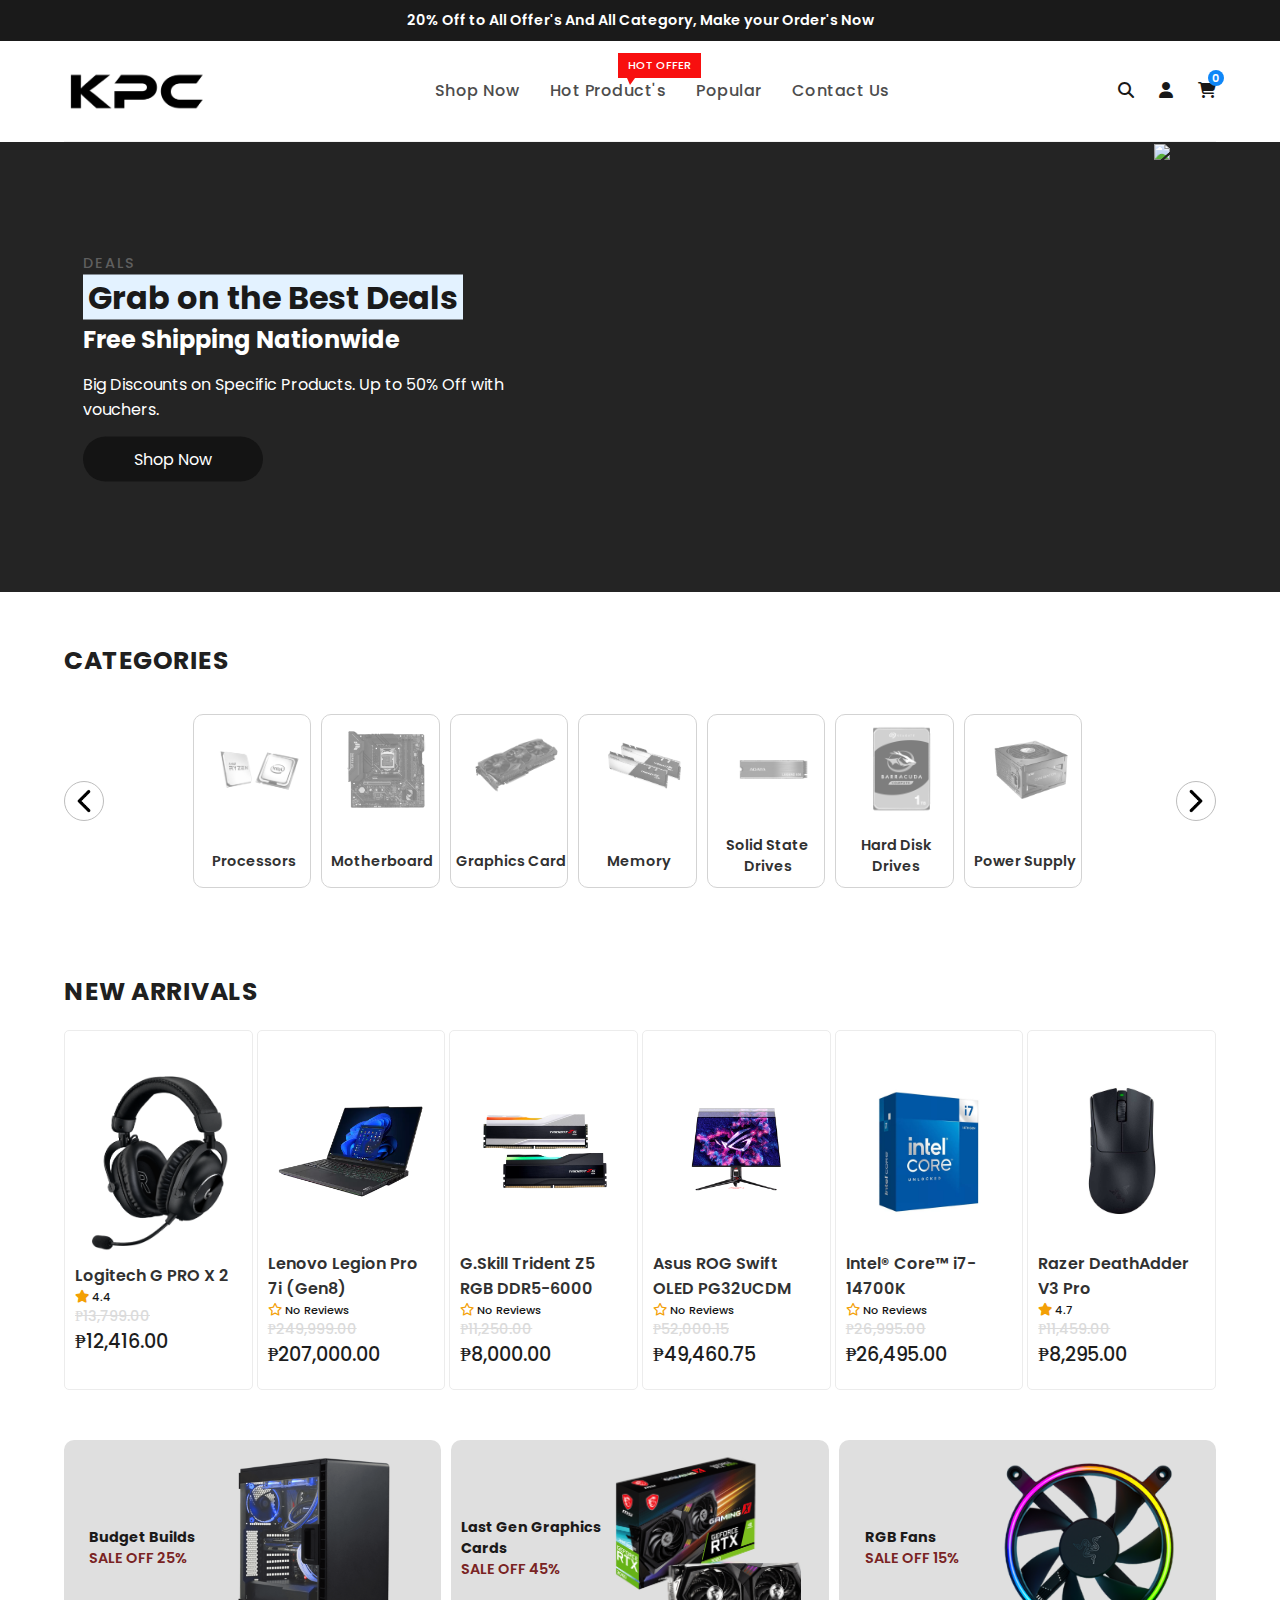
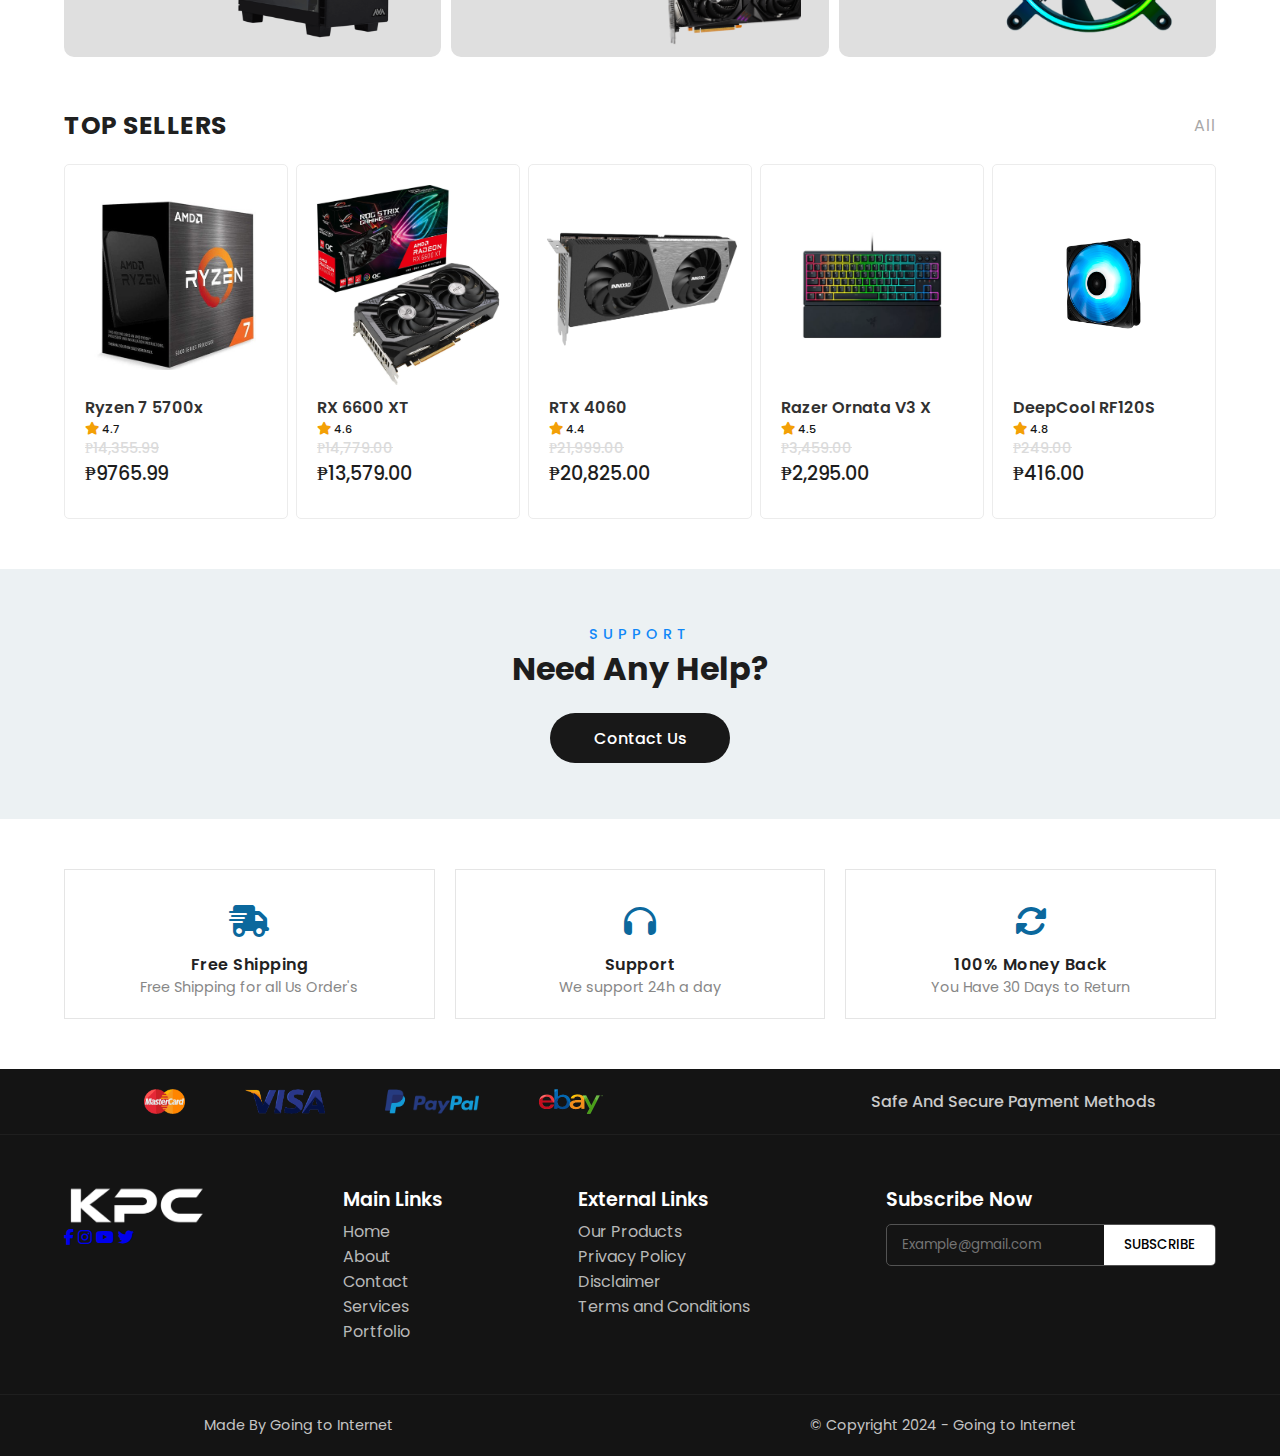
==== commit 6068ae1a: "Add files via upload" ====
--- a/index.html
+++ b/index.html
@@ -30,11 +30,6 @@
         <img src="images/logo2.png" alt="logo" />
       </a>
 
-      <input type="checkbox" class="menu-btn" id="menu-btn" />
-      <label for="menu-btn" class="menu-icon">
-        <span class="nav-icon"></span>
-      </label>
-
       <ul class="menu">
         <li><a href="product-page.html">Shop Now</a></li>
         <li>
@@ -309,6 +304,7 @@
             </span>
           </div>
         </div>
+
         <!--box2-->
         <div class="r-product-box">
           <div class="r-product-img">
@@ -331,6 +327,7 @@
             </span>
           </div>
         </div>
+
         <!--box3-->
         <div class="r-product-box">
           <div class="r-product-img">
@@ -352,6 +349,7 @@
             </span>
           </div>
         </div>
+
         <!--box4-->
         <div class="r-product-box">
           <div class="r-product-img">
@@ -373,6 +371,7 @@
             </span>
           </div>
         </div>
+
         <!--box5-->
         <div class="r-product-box">
           <div class="r-product-img">
@@ -394,6 +393,7 @@
             </span>
           </div>
         </div>
+        
         <!--box6-->
         <div class="r-product-box">
           <div class="r-product-img">
@@ -561,7 +561,7 @@
       <div class="h-contact-text">
         <span>Support</span>
         <h3>Need Any Help?</h3>
-        <a href="#">Contact Us</a>
+        <a href="mailto:example@mail.com">Contact Us</a>
       </div>
     </section>
 
--- a/style.css
+++ b/style.css
@@ -14,17 +14,6 @@
     list-style: none;
 }
 
-.logo img {
-    max-width: 180px;
-    max-height: 40px;
-    width: 100%;
-    height: 100%;
-    display: flex;
-    justify-content: center;
-    align-items: center;
-    object-fit: contain;
-    object-position: center;
-}
 
 .nav-top-bar {
     background-color: #1a1a1a;
@@ -38,6 +27,7 @@
     font-weight: 600;
 }
 
+/* Navigation */
 .navigation {
     display: flex;
     justify-content: space-between;
@@ -50,6 +40,18 @@
     padding: 30px 0px;
 }
 
+.logo img {
+    max-width: 180px;
+    max-height: 40px;
+    width: 100%;
+    height: 100%;
+    display: flex;
+    justify-content: center;
+    align-items: center;
+    object-fit: contain;
+    object-position: center;
+}
+
 .menu {
     display: flex;
     justify-content: center;
@@ -83,6 +85,7 @@
     cursor: pointer;
 }
 
+/* Nav arrow */
 .nav-label::after {
     content: '';
     width: 0px;
@@ -211,6 +214,7 @@
 }
 
 
+/* Intro */
 #main {
     width: 100%;
     min-height: 450px;
@@ -290,6 +294,27 @@
 
 
 /*GALLERY-Categories*/
+.category-product {
+    margin: 50px auto;
+    max-width: 1200px;
+    width: 90%;
+}
+
+.product-heading {
+    display: flex;
+    justify-content: space-between;
+    align-items: center;
+    width: 100%;
+    margin: auto;
+}
+
+.product-heading h3 {
+    font-size: 1.56rem;
+    font-weight: 700;
+    color: #202020;
+    letter-spacing: 0.5px;
+}
+
 .gallery {
     margin: 30px auto;
     display: flex;
@@ -346,12 +371,7 @@
     z-index: 1;
 }
 
-.category-product {
-    margin: 50px auto;
-    max-width: 1200px;
-    width: 90%;
-}
-
+/*Category Products - INSIDE GALLERY*/
 .c-product-container {
     width: 100%;
     display: grid;
@@ -390,8 +410,7 @@
     align-items: center;
 }
 
-.c-product-text .c-product-box-p-name,
-.c-product-text .c-product-box-p-name {
+.c-product-text .c-product-box-p-name{
     color: #313131;
     font-size: 0.9rem;
     font-weight: 600;
@@ -409,31 +428,10 @@
     width: 90%;
 }
 
-.product-heading {
-    display: flex;
-    justify-content: space-between;
-    align-items: center;
-    width: 100%;
-    margin: auto;
-}
-
-.product-heading h3 {
-    font-size: 1.56rem;
-    font-weight: 700;
-    color: #202020;
-    letter-spacing: 0.5px;
-}
-
-.product-heading a {
-    color: #a7a7a7;
-    font-weight: 400;
-    letter-spacing: 1px;
-}
-
 .r-product-container {
     display: grid;
     grid-template-columns: repeat(6, 1fr);
-    grid-gap: 1px;
+    grid-gap: 4px;
     width: 100%;
     margin: 20px auto;
 }
@@ -460,7 +458,6 @@
     width: 90%;
     height: 200px;
     object-fit: cover;
-
 }
 
 .r-product-box .r-product-img img {
@@ -471,27 +468,6 @@
 }
 
 .r-product-text {
-    display: flex;
-    flex-direction: column;
-    width: 100%;
-    justify-content: center;
-    align-items: flex-start;
-}
-
-.r-product-text p {
-    font-weight: 400;
-    color: #575757;
-    font-size: 0.9rem;
-    display: -webkit-box;
-    -webkit-line-clamp: 2;
-    -webkit-box-orient: vertical;
-    overflow: hidden;
-    text-overflow: ellipsis;
-    margin-top: 10px;
-    width: 100%;
-}
-
-.overview-product #details p {
     display: flex;
     flex-direction: column;
     width: 100%;
@@ -604,10 +580,17 @@
     margin: 50px auto;
 }
 
+/*all*/
+.product-heading a {
+    color: #a7a7a7;
+    font-weight: 400;
+    letter-spacing: 1px;
+}
+
 .popular-product-container {
     display: grid;
     grid-template-columns: 1fr 1fr 1fr 1fr 1fr;
-    grid-gap: 20px;
+    grid-gap: 8px;
     width: 100%;
     margin: 20px auto;
 }
@@ -1040,6 +1023,14 @@
     letter-spacing: 1px;
 }
 
+.overview-product #details p {
+    display: flex;
+    flex-direction: column;
+    width: 100%;
+    justify-content: center;
+    align-items: flex-start;
+}
+
 button {
     text-decoration: none;
     border: none;
@@ -1052,9 +1043,7 @@
     font-weight: bold;
 }
 
-#overviewButton,
-#descriptionButton,
-#reviewButton {
+#overviewButton {
     background-color: transparent;
     border: none;
     font-size: 1rem;
@@ -1083,7 +1072,7 @@
     overflow: auto;
     background-color: rgb(0, 0, 0);
     background-color: rgba(0, 0, 0, 0.4);
-    padding-top: 60px;
+    padding-top: 45px;
 }
 
 .form-content {
@@ -1209,7 +1198,12 @@
 }
 
 
+/*RESPONSIVENESS*/
 @media(max-width:1300px) {
+    .main-bg {
+        margin-right: 100px;
+    }
+    
     .gallery {
         width: 900px;
     }
@@ -1217,6 +1211,7 @@
     .gallery div {
         grid-template-columns: repeat(auto-fill, minmax(110px, 1fr));
     }
+
     .c-product-box .c-product-img {
         width: 100%;
         height: 100px;
@@ -1268,8 +1263,7 @@
 
     #details img {
         max-width: 1085px;
-    }
-
+    }   
 }
 
 @media(max-width: 1130px) {
@@ -1406,9 +1400,6 @@
 
     .gallery {
         width: 745px;
-        margin: 50px auto;
-        display: flex;
-        overflow-x: scroll;
     }
 
     #nextBtn {
@@ -1525,9 +1516,6 @@
 
     .gallery {
         width: 680px;
-        margin: 50px auto;
-        display: flex;
-        overflow-x: scroll;
     }
 
     .gallery div {
@@ -1539,13 +1527,9 @@
         height: 50px;
     }
 
-    .c-product-box .c-product-img img {
-        margin-left: -4px;
-    }
-
     .c-product-text .c-product-box-p-name,
     .c-product-text .c-product-box-p-name {
-        font-size: 0.4rem;
+        font-size: 0.3rem;
         font-weight: 600;
         margin-left: -10px;
     }
@@ -1591,8 +1575,24 @@
         grid-template-columns: 1fr 1fr;
     }
 
+    .gallery {
+        width: 680px;
+    }
+
     .gallery div {
         grid-template-columns: repeat(auto-fill, minmax(60px, 1fr));
+    }
+    
+    .c-product-box .c-product-img {
+        width: 100%;
+        height: 50px;
+    }
+
+    .c-product-text .c-product-box-p-name,
+    .c-product-text .c-product-box-p-name {
+        font-size: 0.3rem;
+        font-weight: 600;
+        margin-left: -10px;
     }
 
     #nextBtn {
@@ -1604,15 +1604,36 @@
         z-index: 1;
     }
 
-}
-
-@media(max-width:799px){
+
+}   
+
+@media(max-width:800px){
     #nextBtn {
         margin-left: -70px;
     }
 
     #backBtn {
         margin-right: 70px;
+        z-index: 1;
+    }
+}
+
+@media(max-width:788px) {
+    #nextBtn {
+        margin-left: -30px;
+    }
+    #backBtn {
+        margin-right: 0px;
+        z-index: 1;
+    }
+}
+
+@media(max-width:768px) {
+    #nextBtn {
+        margin-left: 34px;
+    }
+    #backBtn {
+        margin-right: 40px;
         z-index: 1;
     }
 }
@@ -1665,9 +1686,6 @@
 
     .gallery {
         width: 550px;
-        margin: 50px auto;
-        display: flex;
-        overflow-x: scroll;
     }
 
     #nextBtn {
@@ -1680,6 +1698,87 @@
     }
 }
 
+@media(max-width: 680px){
+    .gallery div {
+        grid-template-columns: repeat(auto-fill, minmax(50px, 1fr));
+    }
+}
+
+@media(max-width: 540px){
+
+    .gallery div {
+        grid-template-columns: repeat(auto-fill, minmax(50px, 1fr));
+        grid-gap: 2px;
+    }
+
+    .c-product-box .c-product-img img {
+        margin-left: -6px;
+    }
+
+    #nextBtn {
+        margin-left: 16px;
+    }
+    #backBtn {
+        margin-right: 18px;
+        z-index: 1;
+    }
+}
+
+@media(max-width: 430px){
+
+    .gallery div {
+        grid-template-columns: repeat(auto-fill, minmax(34px, 1fr));
+    }
+
+    .c-product-text .c-product-box-p-name,
+    .c-product-text .c-product-box-p-name {
+        font-size: 0.2rem;
+        margin-left: -10px;
+    }
+
+    
+    .c-product-box .c-product-img img {
+        margin-left: -8px;
+    }
+
+
+}
+
+@media(max-width: 414px){
+
+    .gallery div {
+        grid-template-columns: repeat(auto-fill, minmax(30px, 1fr));
+    }
+
+}
+
+
+@media(max-width: 412px){
+
+    .gallery div {
+        grid-template-columns: repeat(auto-fill, minmax(34px, 1fr));
+    }
+
+    #nextBtn {
+        margin-left: 0px;
+    }
+    #backBtn {
+        margin-right: 0px;
+        z-index: 1;
+    }
+}
+
+@media(max-width: 375px){
+    .gallery div {
+        grid-template-columns: repeat(auto-fill, minmax(30px, 1fr));
+    }
+}
+
+@media(max-width: 344px){
+    .gallery div {
+        grid-template-columns: repeat(auto-fill, minmax(28px, 1fr));
+    }
+}
 
 /*product-page-responsive*/
 @media(max-width:820px) {
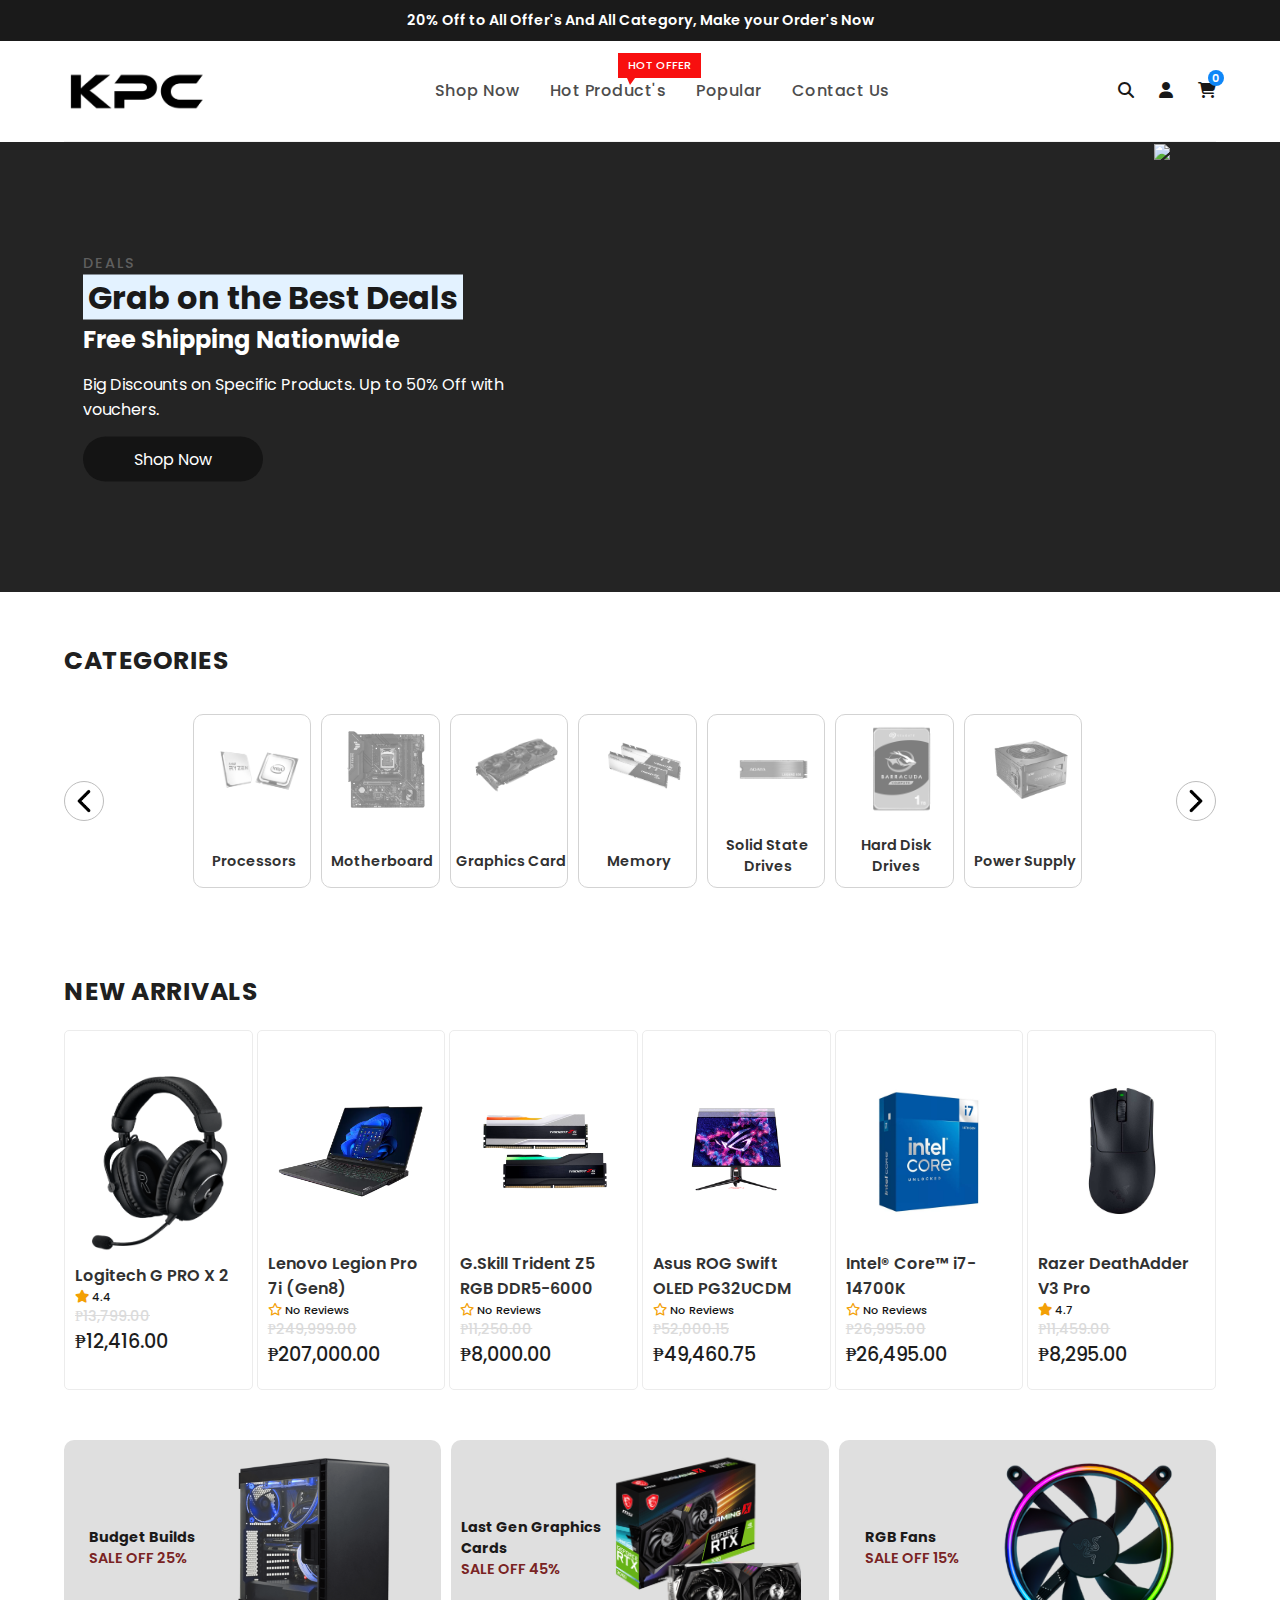
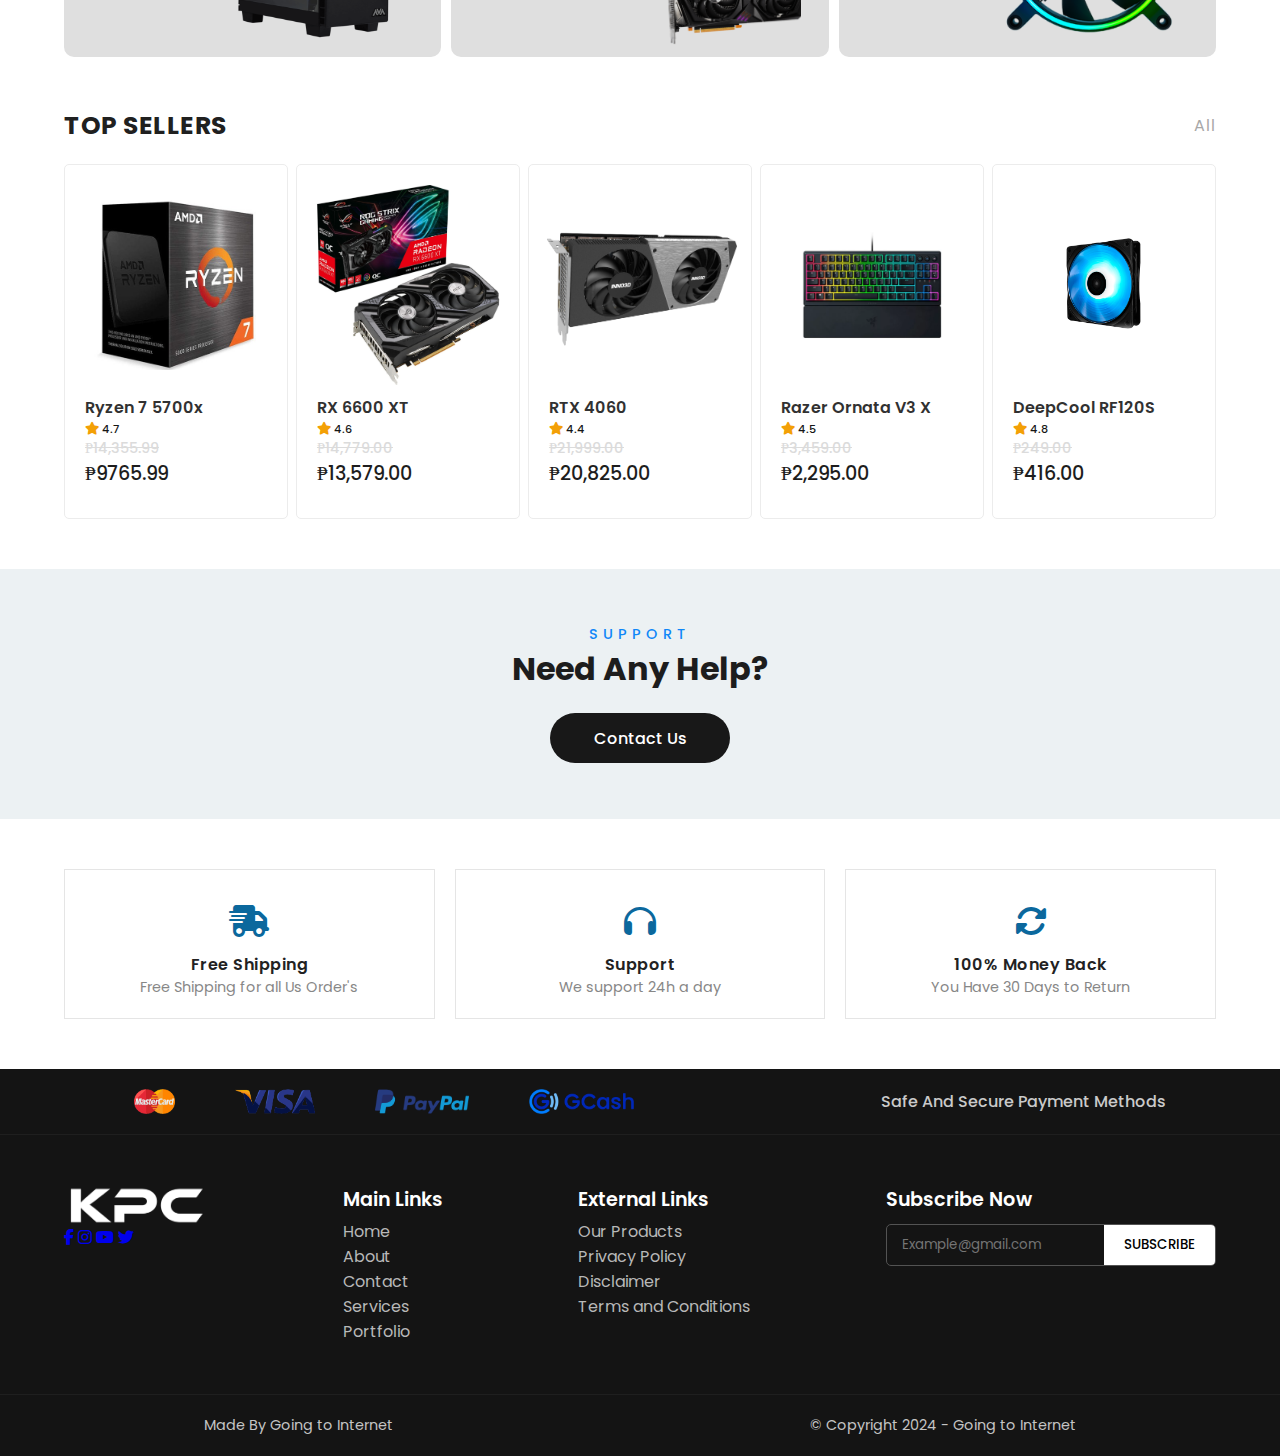
==== commit 826bdec6: "Update index.html" ====
--- a/index.html
+++ b/index.html
@@ -597,7 +597,7 @@
           <img src="images/master_card.png" alt="" />
           <img src="images/visa.png" alt="" />
           <img src="images/paypal.png" alt="" />
-          <img src="images/ebay.png" alt="" />
+          <img src="images/GCash.png" alt="">
         </div>
 
         <strong>Safe And Secure Payment Methods</strong>
@@ -656,4 +656,4 @@
 
     <script src="js/gallery.js"></script>
   </body>
-</html>+</html>
--- a/style.css
+++ b/style.css
@@ -1552,7 +1552,7 @@
 @media (max-width: 810px) {
     #main {
         min-height: 300px;
-        background-image: url(images/main.png);
+        background-image: url(images/main-bg1.jpg);
         background-size: 280px;
         background-repeat: no-repeat;
         background-position: center right;
@@ -1564,7 +1564,7 @@
 
     .main-text {
         max-width: 800px;
-        background: linear-gradient(270deg, rgba(255, 255, 255, 0.64) 0%, rgb(255, 255, 255) 100%);
+        background-color: #141414ee;
     }
 
     .popular-product-container {
@@ -1641,14 +1641,14 @@
 @media(max-width:750px) {
     #main {
         min-height: 300px;
-        background-image: url(images/main.png);
+        background-image: url(images/main-bg1.jpg);
         background-size: 280px;
         background-repeat: no-repeat;
         background-position: center right;
     }
 
     .main-text {
-        background: linear-gradient(270deg, rgba(255, 255, 255, 0.64) 0%, rgb(255, 255, 255) 100%);
+        background-color: #141414ee;
     }
 
     .main-bg {
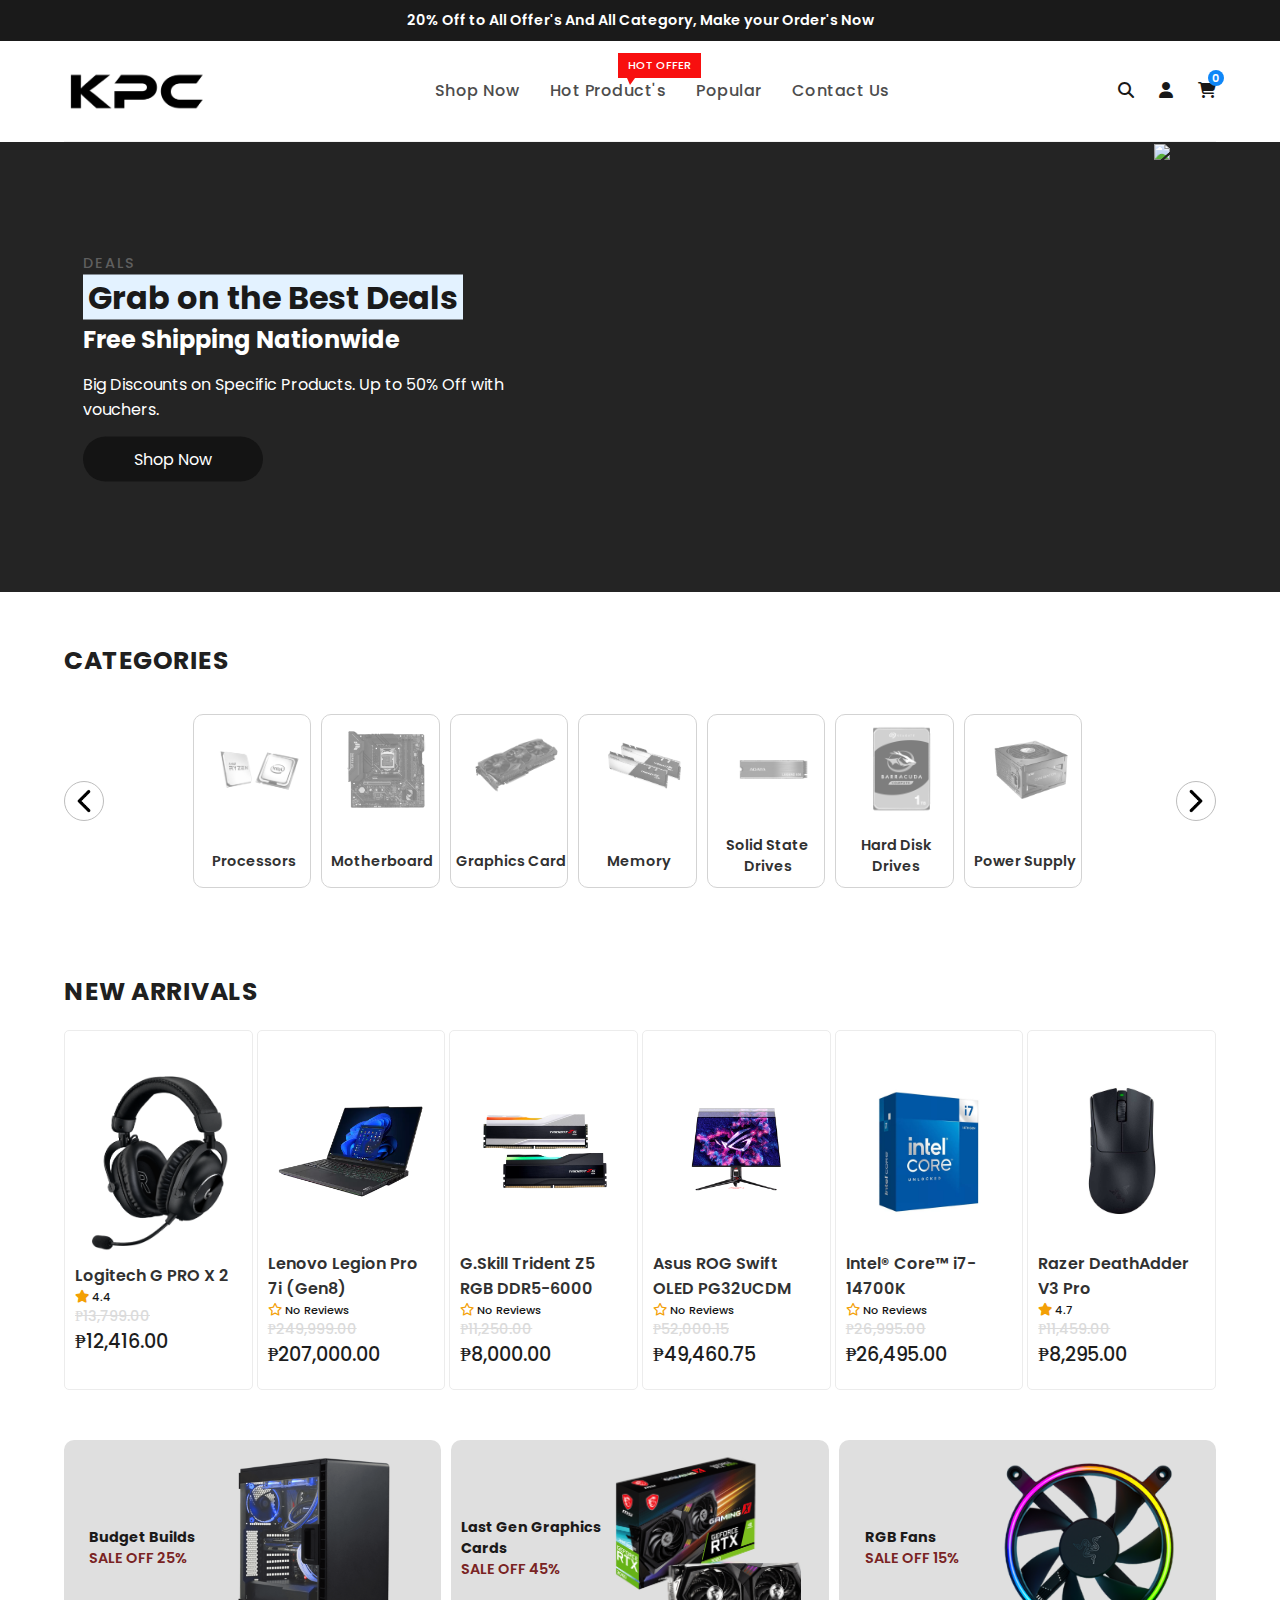
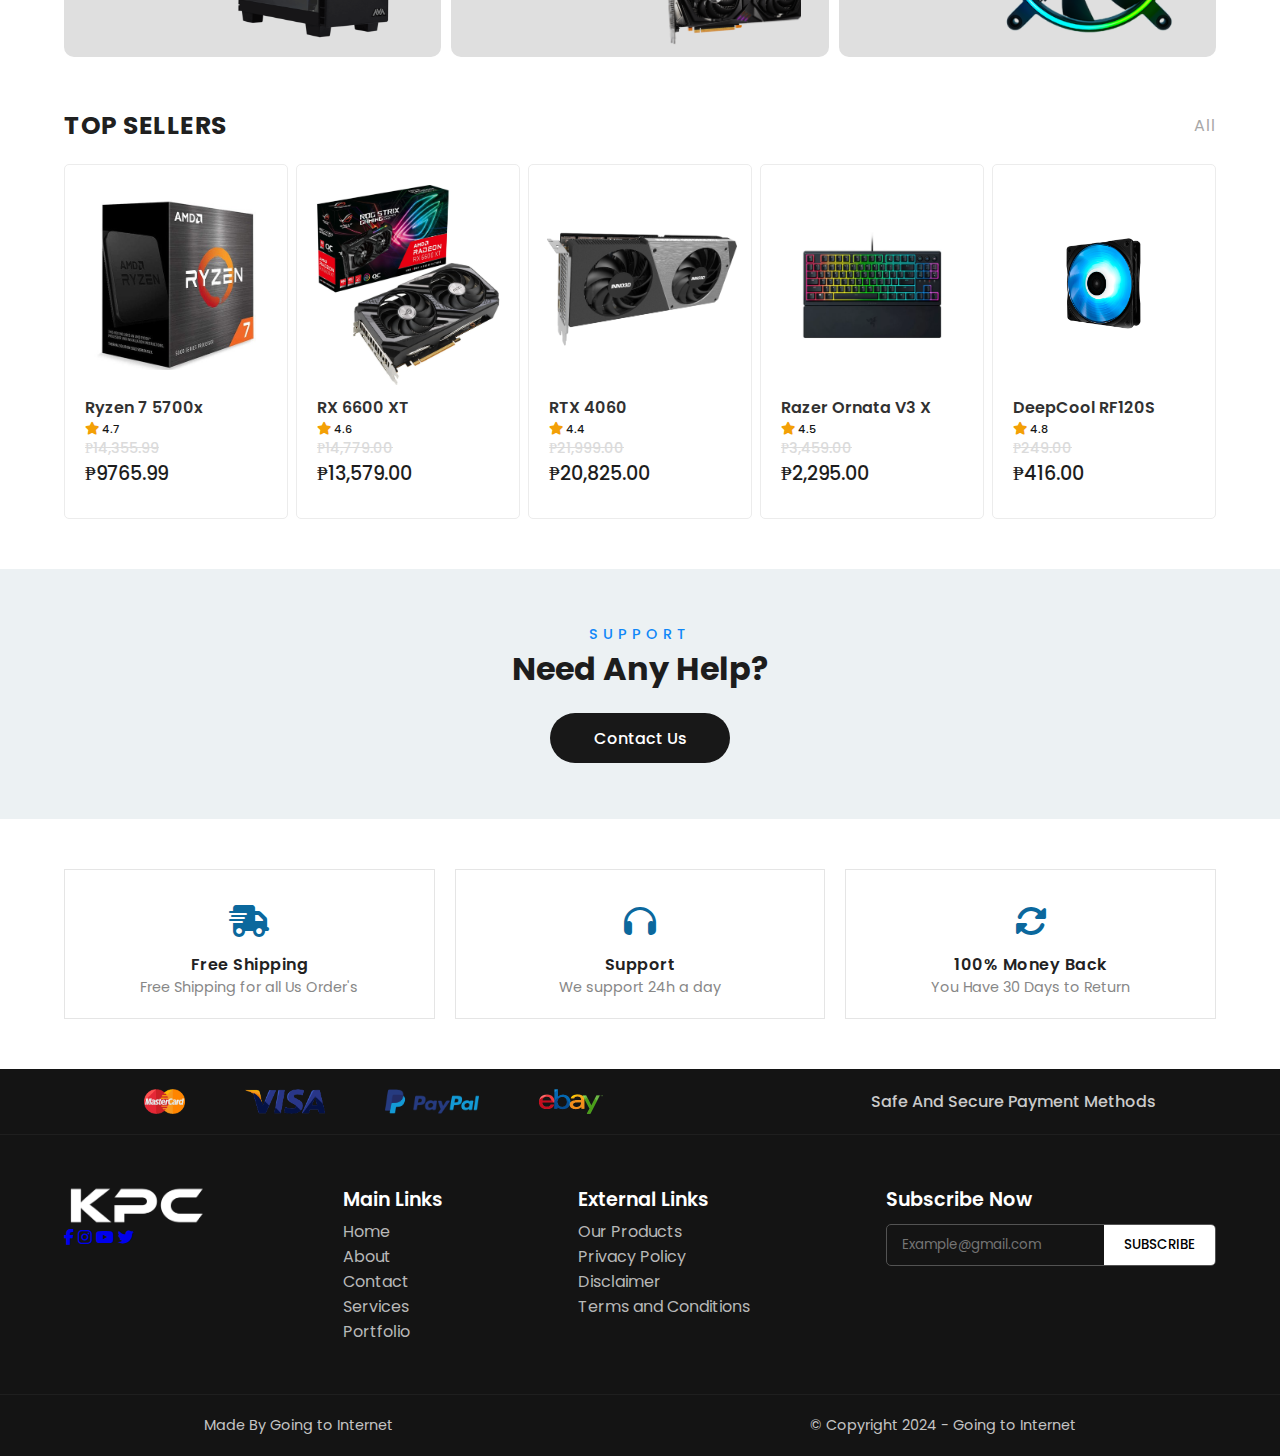
==== commit 8e7570a1: "Add files via upload" ====
--- a/index.html
+++ b/index.html
@@ -105,7 +105,7 @@
                   </div>
                   <div class="c-product-text">
                     <!--TITLE-->
-                    <a href="product-page.html" class="c-product-box-p-name">
+                    <a class="c-product-box-p-name">
                       Processors
                     </a>
                   </div>
@@ -117,7 +117,7 @@
                   </div>
                   <div class="c-product-text">
                     <!--TITLE-->
-                    <a href="product-page2.html" class="c-product-box-p-name">
+                    <a class="c-product-box-p-name">
                       Motherboard
                     </a>
                   </div>
@@ -129,7 +129,7 @@
                   </div>
                   <div class="c-product-text">
                     <!--TITLE-->
-                    <a href="product-page3.html" class="c-product-box-p-name">
+                    <a class="c-product-box-p-name">
                       Graphics Card
                     </a>
                   </div>
@@ -141,7 +141,7 @@
                   </div>
                   <div class="c-product-text">
                     <!--TITLE-->
-                    <a href="product-page4.html" class="c-product-box-p-name">
+                    <a class="c-product-box-p-name">
                       Memory
                     </a>
                   </div>
@@ -153,7 +153,7 @@
                   </div>
                   <div class="c-product-text">
                     <!--TITLE-->
-                    <a href="product-page5.html" class="c-product-box-p-name">
+                    <a class="c-product-box-p-name">
                       Solid State Drives
                     </a>
                   </div>
@@ -165,7 +165,7 @@
                   </div>
                   <div class="c-product-text">
                     <!--TITLE-->
-                    <a href="product-page5.html" class="c-product-box-p-name">
+                    <a class="c-product-box-p-name">
                       Hard Disk Drives
                     </a>
                   </div>
@@ -177,7 +177,7 @@
                   </div>
                   <div class="c-product-text">
                     <!--TITLE-->
-                    <a href="product-page5.html" class="c-product-box-p-name">
+                    <a class="c-product-box-p-name">
                       Power Supply
                     </a>
                   </div>
@@ -191,7 +191,7 @@
                 </div>
                 <div class="c-product-text">
                   <!--TITLE-->
-                  <a href="product-page6.html" class="c-product-box-p-name">
+                  <a class="c-product-box-p-name">
                     Chassis Fans
                   </a>
                 </div>
@@ -203,7 +203,7 @@
                   </div>
                   <div class="c-product-text">
                     <!--TITLE-->
-                    <a href="product-page6.html" class="c-product-box-p-name">
+                    <a class="c-product-box-p-name">
                       Desktop Casings
                     </a>
                   </div>
@@ -215,7 +215,7 @@
                   </div>
                   <div class="c-product-text">
                     <!--TITLE-->
-                    <a href="product-page5.html" class="c-product-box-p-name">
+                    <a class="c-product-box-p-name">
                       Laptops
                     </a>
                   </div>
@@ -227,7 +227,7 @@
                   </div>
                   <div class="c-product-text">
                     <!--TITLE-->
-                    <a href="product-page6.html" class="c-product-box-p-name">
+                    <a class="c-product-box-p-name">
                       Monitors
                     </a>
                   </div>
@@ -239,7 +239,7 @@
                   </div>
                   <div class="c-product-text">
                     <!--TITLE-->
-                    <a href="product-page6.html" class="c-product-box-p-name">
+                    <a class="c-product-box-p-name">
                       Keyboards
                     </a>
                   </div>
@@ -251,7 +251,7 @@
                   </div>
                   <div class="c-product-text">
                     <!--TITLE-->
-                    <a href="product-page6.html" class="c-product-box-p-name">
+                    <a class="c-product-box-p-name">
                       Mouse
                     </a>
                   </div>
@@ -263,7 +263,7 @@
                   </div>
                   <div class="c-product-text">
                     <!--TITLE-->
-                    <a href="product-page6.html" class="c-product-box-p-name">
+                    <a class="c-product-box-p-name">
                       Headsets
                     </a>
                   </div>
@@ -597,7 +597,7 @@
           <img src="images/master_card.png" alt="" />
           <img src="images/visa.png" alt="" />
           <img src="images/paypal.png" alt="" />
-          <img src="images/GCash.png" alt="">
+          <img src="images/ebay.png" alt="" />
         </div>
 
         <strong>Safe And Secure Payment Methods</strong>
@@ -656,4 +656,4 @@
 
     <script src="js/gallery.js"></script>
   </body>
-</html>
+</html>